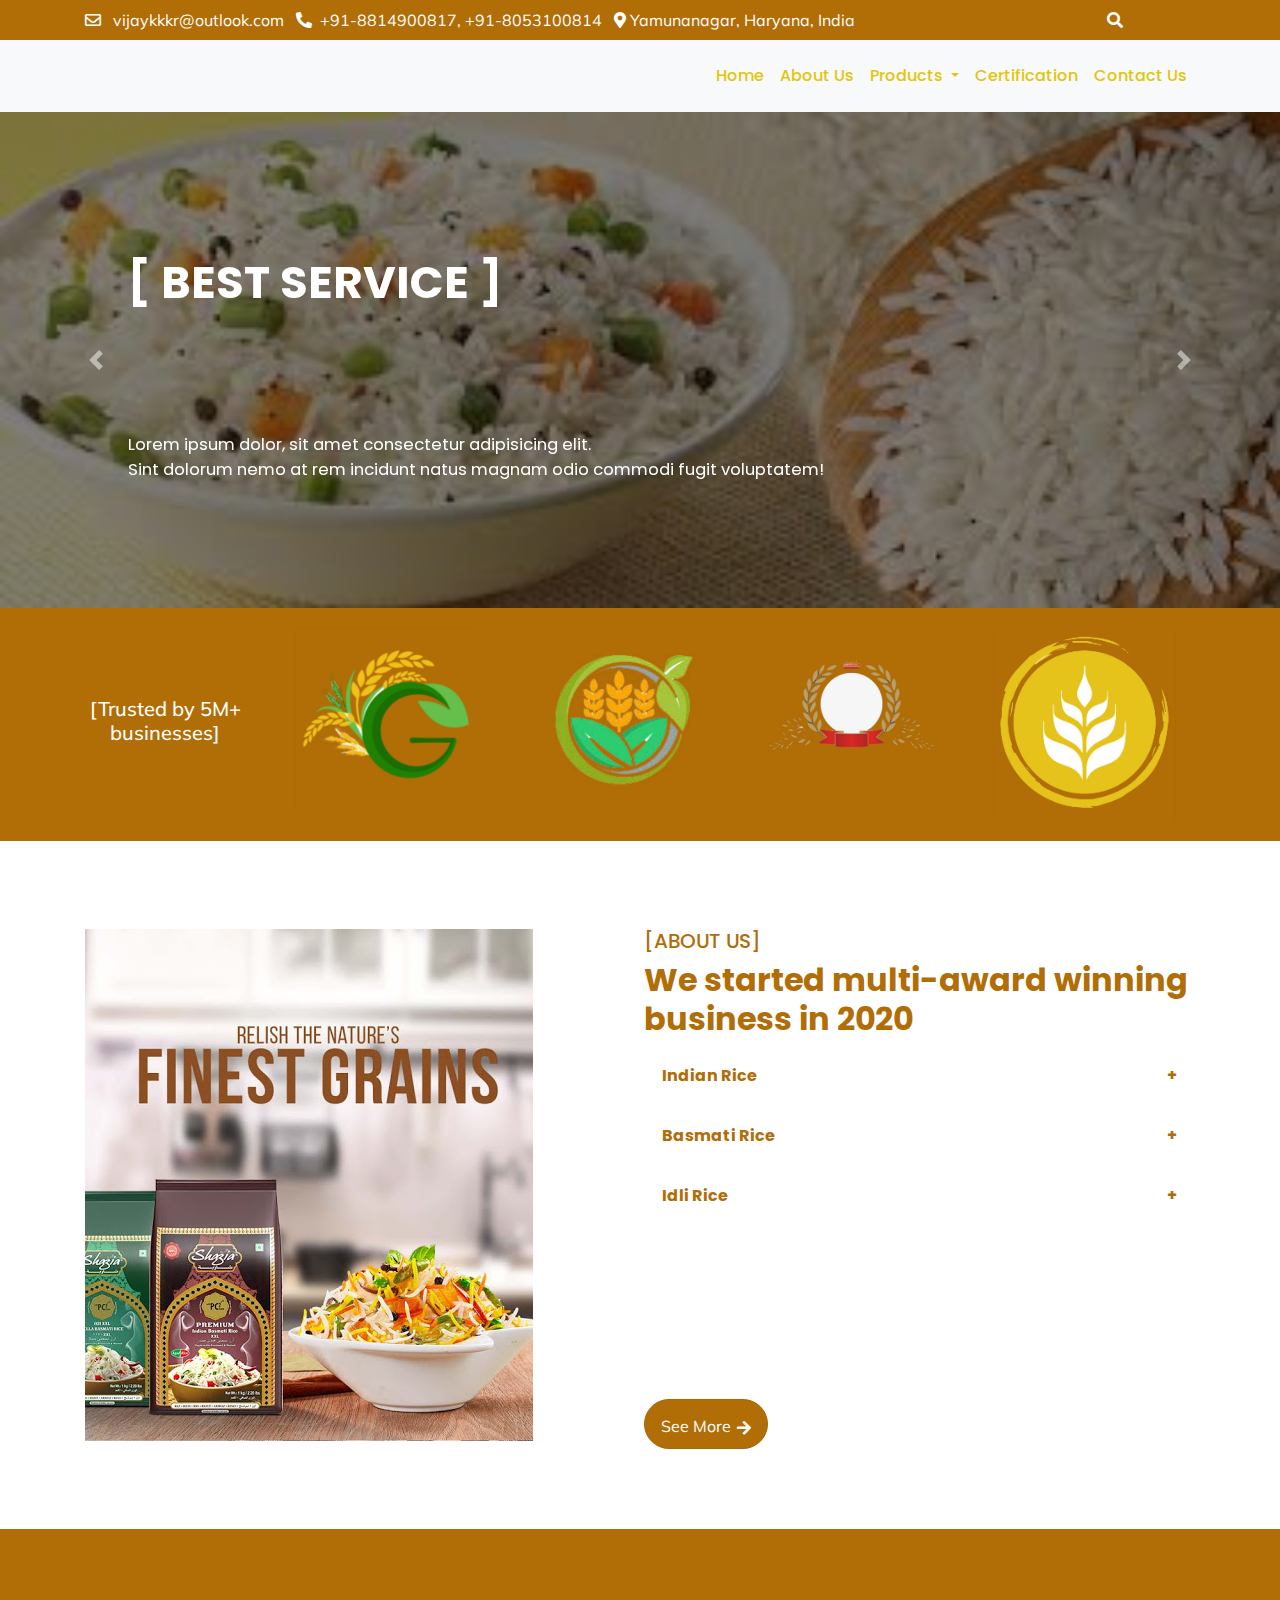
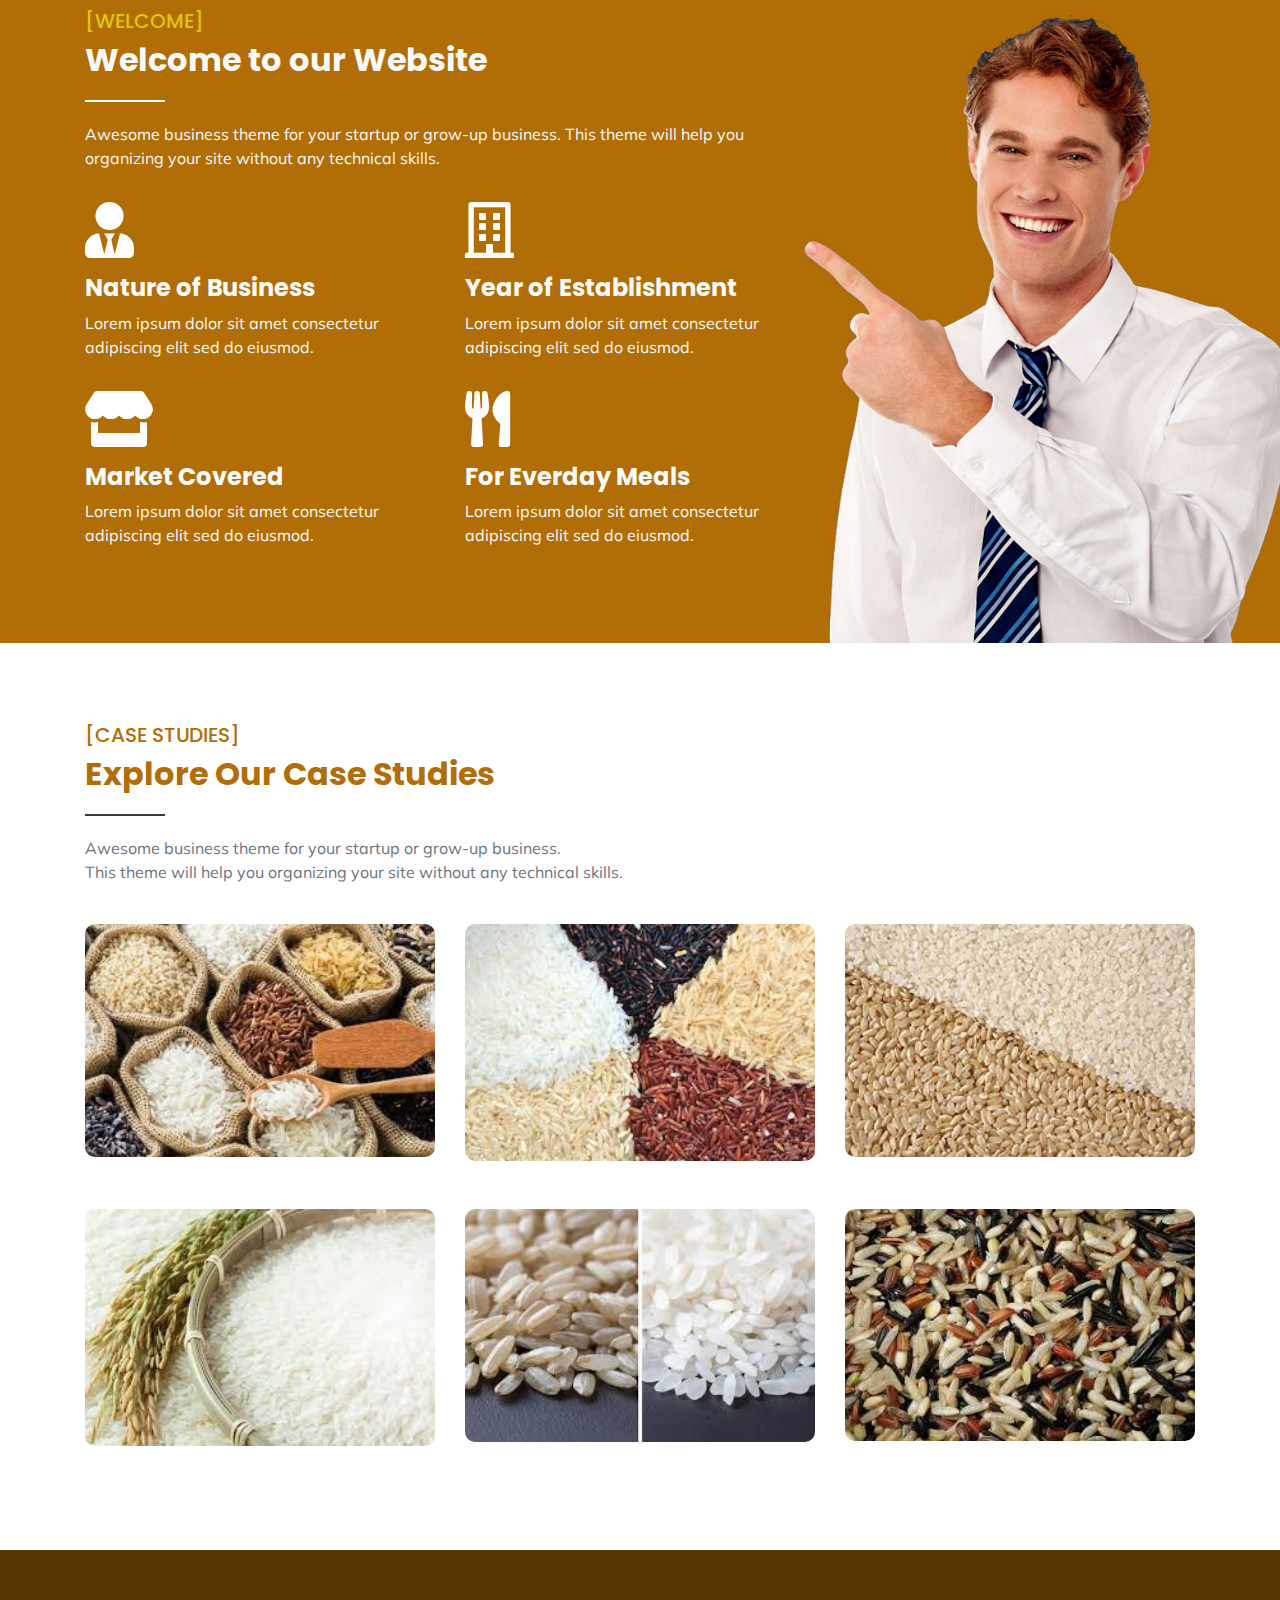
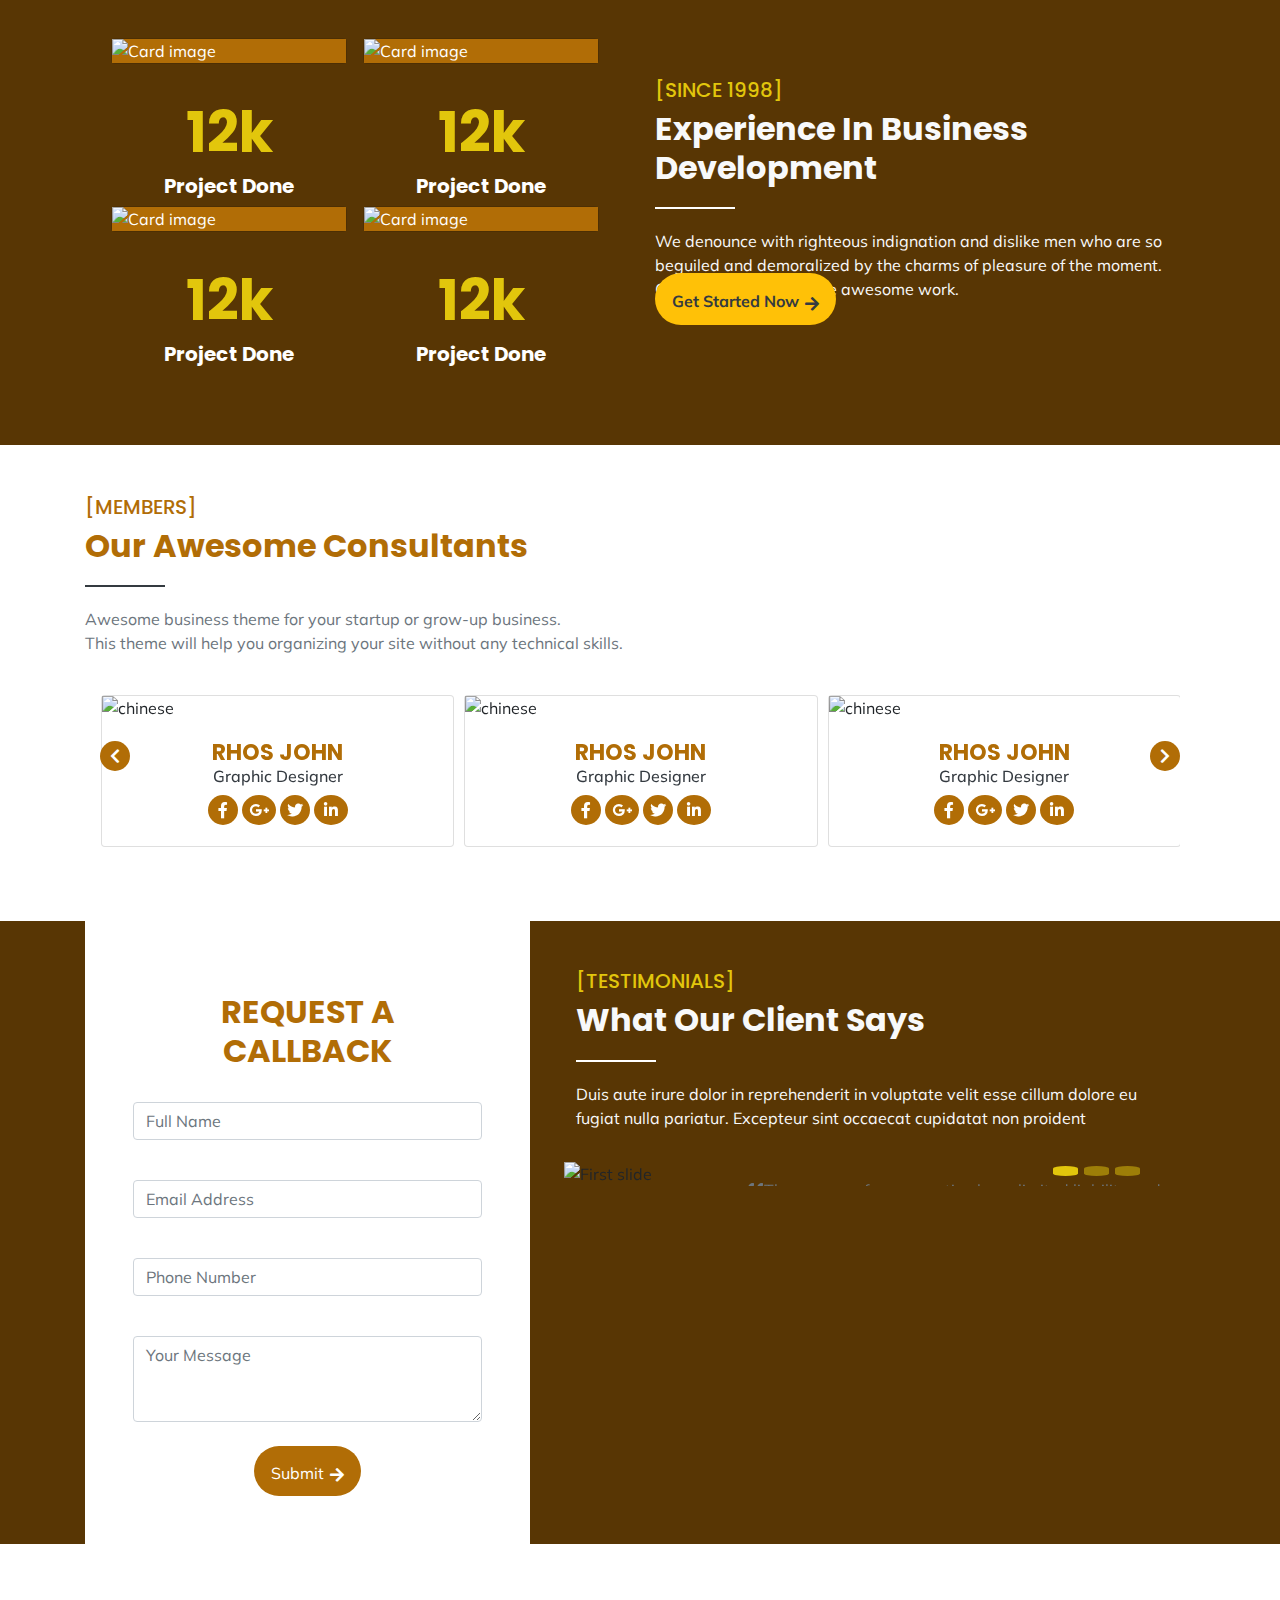
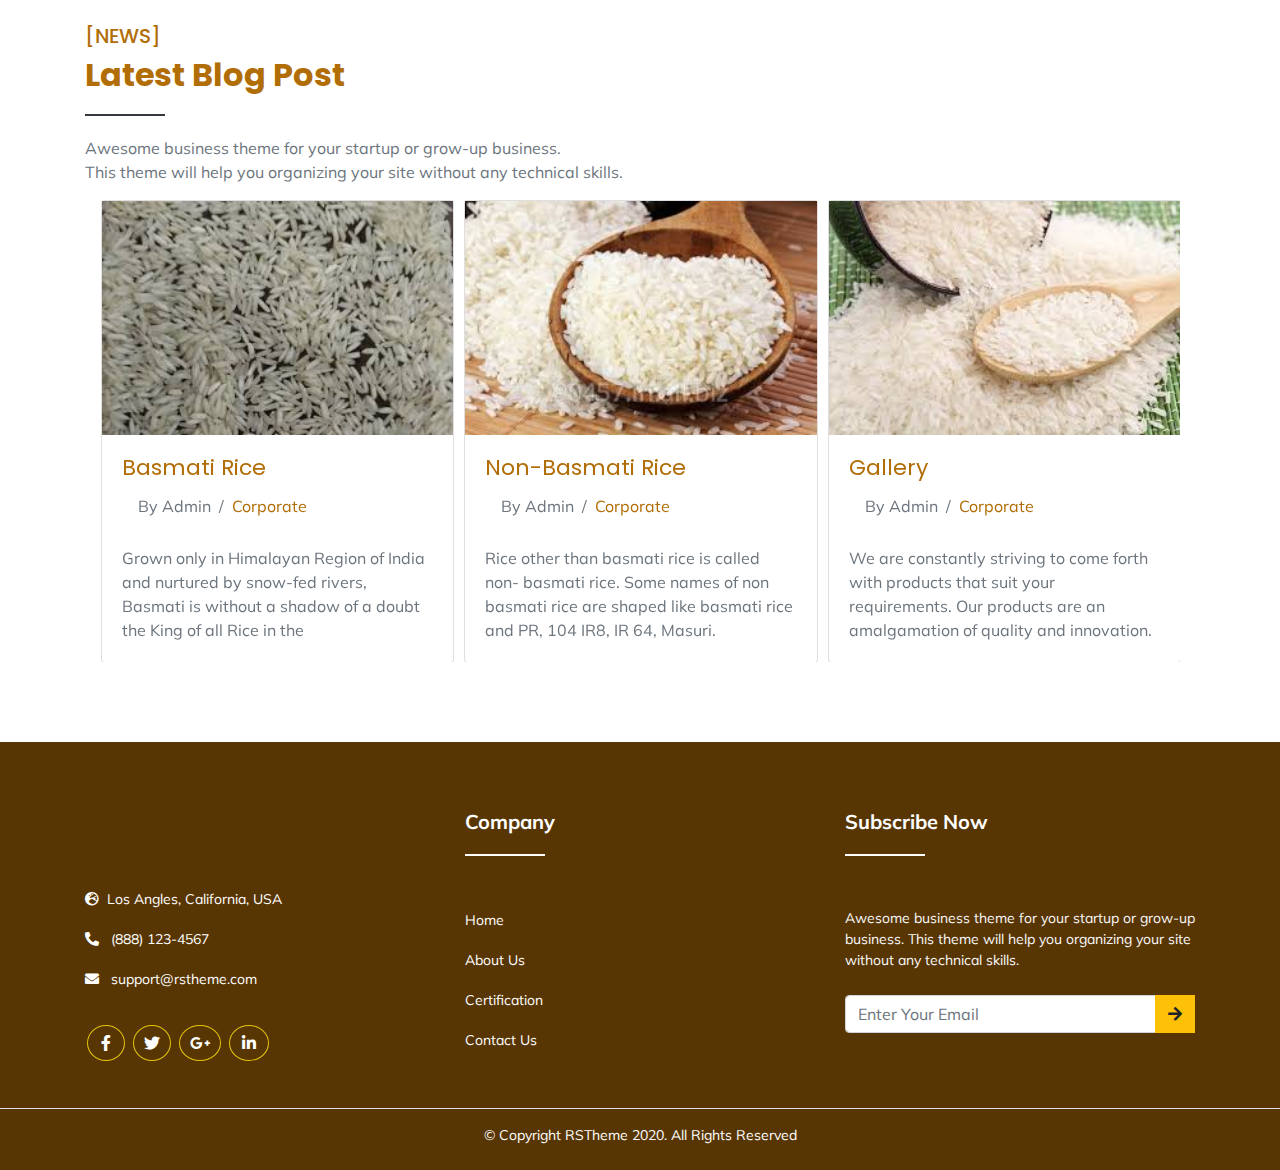
==== index.html @ 84c2a3dd "Add files via upload" ====
<!DOCTYPE HTML>
<html lang="en">
<head>
<meta charset="utf-8">
<meta name="viewport" content="width=device-width, initial-scale=1, shrink-to-fit=no">
<meta name="keywords" content="htmlcss bootstrap menu, navbar, mega menu examples" />
<meta name="description" content="Navigation  menu with submenu examples for any type of project, Bootstrap 4" /> 

<!-- Font-->
<link href="https://fonts.googleapis.com/css2?family=Mulish:ital,wght@0,200;0,300;0,400;0,500;0,600;1,200;1,300;1,400;1,500;1,600&display=swap" rel="stylesheet"> 
<link href="https://fonts.googleapis.com/css2?family=Poppins:ital,wght@0,100;0,400;0,500;0,600;0,700;0,900;1,100;1,200;1,500;1,700;1,800;1,900&display=swap" rel="stylesheet"> 
 
<link href="https://stackpath.bootstrapcdn.com/bootstrap/4.4.1/css/bootstrap.min.css" rel="stylesheet" type="text/css"/>

<!--Owl Carousel css-->
<link rel="stylesheet" href="https://cdnjs.cloudflare.com/ajax/libs/OwlCarousel2/2.3.4/assets/owl.carousel.min.css"/>

 <!-- Icons -->
 <link rel="stylesheet" href="https://cdnjs.cloudflare.com/ajax/libs/font-awesome/5.11.2/css/all.min.css">

 <!-- CSS -->
 <link href="css/default.css" rel="stylesheet" type="text/css" />

<!---title of the web page---->
<title>Indigrow Foods & Beverages</title>
</head>
<body>
	
<!----------**********mini header*****--------->
<header class="bizghead d-none d-lg-block d-xl-block">
	<div class="bg-theme-primary">
		<div class="container">
			<div class="row">
				<div class="col-12 col-md-10">
					<div class="bizhead__menubar">
						<ul class="list-inline text-white my-2">
							<li class="list-inline-item"><a href="#"><i class="far fa-envelope"></i> &nbsp; vijaykkkr@outlook.com</a></li>
							<li class="list-inline-item"><a href="#"><i class="fas fa-phone-alt"></i> &nbsp;+91-8814900817, +91-8053100814</a></li>
							<li class="list-inline-item"><a href="#"><i class="fas fa-map-marker-alt"></i>&nbsp;Yamunanagar, Haryana, India</a></li>
						</ul>
					</div>
				</div>
				<div class="col-12 col-md-2 my-2">
					<div class="text-white text-center">
						<a href="#"><i class="fas fa-search"></i></a>                           
					</div>
					<!--<div class="search-box">
					  <input type="search" class="search" name="" id="">
					</div>-->
				</div>
			</div>
		</div>
	</div>
</header>
	<!-----*********************-------->
	<nav class="navbar navbar-expand-lg navbar-light bg-light sticky-top">
		<div class="container py-2">
		<a class="navbar-brand" href="#"><img src="https://catalog.wlimg.com/1/7058653/other-images/12569-comp-image.png" alt="" width="80%" height="auto" ></a>
		<button class="navbar-toggler" type="button" data-toggle="collapse" data-target="#navbarNav" aria-controls="navbarNav" aria-expanded="false" aria-label="Toggle navigation">
		  <span class="navbar-toggler-icon"></span>
		</button>
		<div class="collapse navbar-collapse" id="navbarNav">
			<ul class="navbar-nav ml-auto text-center bizgnavbar__list">
				<li class="nav-item active-item "><a class="nav-link" href="#"> Home </a></li>
				<li class="nav-item"><a class="nav-link" href="about.html"> About Us </a></li>
				<li class="nav-item dropdown">
					<a class="nav-link  dropdown-toggle" href="#" data-toggle="dropdown"> Products </a>
					<ul class="dropdown-menu dropdown-menu-right bg-theme-primary ">
					  <li><a class="dropdown-item dropdown-toggle bg-theme-primary" href="#"> Indian Rice</a>
						<ul class="submenu submenu-left dropdown-menu bg-theme-primary">
							<li><a class="dropdown-item dropdown-toggle" href="">Basmati Rice</a>
								<ul class="submenu submenu-left dropdown-menu bg-theme-primary">
									<li><a href="#" class="dropdown-item">Steamed Basmati Rice</a></li>
									<li><a href="#" class="dropdown-item">Broken Basmati Rice</a></li>
									<li><a href="#" class="dropdown-item">Brown Basmati Rice</a></li>
									<li><a href="#" class="dropdown-item">IR 36 Basmati Rice</a></li>
									<li><a href="#" class="dropdown-item">Long Grain Basmati Rice</a></li>
									<li><a href="#" class="dropdown-item">Parboiled Basmati Rice</a></li>
									<li><a href="#" class="dropdown-item">Pusa Basmati Rice</a></li>
									<li><a href="#" class="dropdown-item">Raw Basmati Rice</a></li>
									<li><a href="#" class="dropdown-item">Sella Basmati Rice</a></li>
									<li><a href="#" class="dropdown-item">Sharbati Basmati Rice</a></li>
									<li><a href="#" class="dropdown-item">Sona Masoori Basmati Rice</a></li>
									<li><a href="#" class="dropdown-item">1121 Basmati Rice</a></li>
								 </ul>
							</li>
							<li><a class="dropdown-item dropdown-toggle bg-theme-primary" href="">Non Basmati Rice</a>
								<ul class="submenu submenu-left dropdown-menu bg-theme-primary">
									<li><a href="#" class="dropdown-item">Steam Non Basmati Rice</a></li>
									<li><a href="#" class="dropdown-item">Broken Non Basmati Rice</a></li>
									<li><a href="#" class="dropdown-item">Brown Non Basmati Rice</a></li>
									<li><a href="#" class="dropdown-item">Golden Sella Non Basmati Rice</a></li>
									<li><a href="#" class="dropdown-item">IR 64 Non Basmati Rice</a></li>
									<li><a href="#" class="dropdown-item">Parboiled Non Basmati Rice</a></li>
									<li><a href="#" class="dropdown-item">Parmal Non Basmati Rice</a></li>
									<li><a href="#" class="dropdown-item">Ponni Non Basmati Rice</a></li>
									<li><a href="#" class="dropdown-item">Raw Non Basmati Rice</a></li>
									<li><a href="#" class="dropdown-item">Sona Masoori Non Basmati Rice</a></li>
									<li><a href="#" class="dropdown-item">1121 Non Basmati Rice</a></li>
								 </ul>
							</li>
							<li><a class="dropdown-item" href="product.html">Idli Rice</a></li>
						 </ul>
					  </li>
					  <li><a class="dropdown-item dropdown-toggle bg-theme-primary" href="#"> Kitchen Utensils</a>
						<ul class="submenu submenu-left dropdown-menu">
							<li><a class="dropdown-item dropdown-toggle bg-theme-primary" href="">Aluminium Utensils</a>
								<ul class="submenu submenu-left dropdown-menu bg-theme-primary">
									<li><a class="dropdown-item" href="">Aluminium Bucket</a></li>
								 </ul>
							</li>
							<li><a class="dropdown-item dropdown-toggle bg-theme-primary" href="">Brass Utensils</a>
								<ul class="submenu submenu-left dropdown-menu bg-theme-primary">
									<li><a class="dropdown-item" href="">Brass Lota</a></li>
									<li><a class="dropdown-item" href="">Brass Kadai</a></li>
								 </ul>
							</li>
							<li><a class="dropdown-item dropdown-toggle bg-theme-primary" href="">Copper Utensils</a>
								<ul class="submenu submenu-left dropdown-menu bg-theme-primary">
									<li><a class="dropdown-item" href="">Copper Bucket</a></li>
									<li><a class="dropdown-item" href="">Copper Jug</a></li>
								 </ul>
							</li>
							<li><a class="dropdown-item dropdown-toggle bg-theme-primary" href="">Stainless Steel Utensils</a>
								<ul class="submenu submenu-left dropdown-menu bg-theme-primary">
									<li><a href="#" class="dropdown-item">Stainless Steel Lota</a></li>
									<li><a href="#" class="dropdown-item">Stainless Steel Kadai</a></li>
									<li><a href="#" class="dropdown-item">Stainless Steel Jug</a></li>
									<li><a href="#" class="dropdown-item">Stainless Steel Cutlery Set</a></li>
									<li><a href="#" class="dropdown-item">Stainless Steel Buckets</a></li>
									<li><a href="#" class="dropdown-item">Stainless Steel Pressure Cooker</a></li>
									<li><a href="#" class="dropdown-item">Stainless Steel Tiffin Box</a></li>
								 </ul>
							</li>
						 </ul>
					 </li>
					 <li><a class="dropdown-item dropdown-toggle bg-theme-primary" href="#"> Fresh Fruits</a>
						<ul class="submenu submenu-left dropdown-menu bg-theme-primary">
							<li><a class="dropdown-item dropdown-toggle bg-theme-primary" href=""> Fresh Apple</a>
								<ul class="submenu submenu-left dropdown-menu bg-theme-primary">
									<li><a class="dropdown-item" href="">Fresh Red Apple</a></li>
									<li><a class="dropdown-item" href="">Fresh Green Apple</a></li>
								 </ul>
							</li>
							<li><a class="dropdown-item dropdown-toggle bg-theme-primary" href="">Fresh Grapes</a>
								<ul class="submenu submenu-left dropdown-menu bg-theme-primary">
									<li><a class="dropdown-item" href="">Fresh Red Grapes</a></li>
									<li><a class="dropdown-item" href="">Fresh Green Grapes</a></li>
									<li><a class="dropdown-item" href="">Fresh Black Grapes</a></li>
								 </ul>
							</li>
							<li><a class="dropdown-item " href="">Fresh Pomegranate</a></li>
							<li><a class="dropdown-item" href="">Fresh Banana</a></li>
						 </ul>
					 </li>
					  <li><a class="dropdown-item dropdown-toggle bg-theme-primary" href="#"> Ddgs Animal Feed </a>
						   <ul class="submenu submenu-left dropdown-menu bg-theme-primary">
							<li><a class="dropdown-item" href="">Yellow Corn Animal Feed</a></li>
							<li><a class="dropdown-item" href="">Millet Animal Feed</a></li>
						 </ul>
					  </li>
					  <li><a class="dropdown-item" href="#"> Pure Sugarcane Molasses </a></li>
					  <li><a class="dropdown-item" href="#"> ENA (Extra Netural Alcohol) </a></li>
					</ul>
				</li>
				<li class="nav-item"><a class="nav-link" href="#"> Certification </a></li>
				<li class="nav-item"><a class="nav-link" href="contact.html"> Contact Us </a></li>
			</ul>
		</div>
	</div>
 </nav>
<!-------------navbar section ends---------->
<div class="bizgrow">
	<section class="bizgbanner p-0">
        <div id="carouselExampleCaptions" class="carousel slide" data-ride="carousel">
         <!--<ol class="carousel-indicators">
            <li data-target="#carouselExampleCaptions" data-slide-to="0" class="active"></li>
            <li data-target="#carouselExampleCaptions" data-slide-to="1"></li>
            <li data-target="#carouselExampleCaptions" data-slide-to="2"></li>
          </ol>-->
          <div class="carousel-inner ">
            <div class="carousel-item active">
              <img src="img/images.jpg" class="d-block w-100 " alt="...">
              <div class="carousel-caption d-block">
                <h2 class="text-white font-weight-bold text-uppercase bizgbanner__text float-left">[ Best Service ]</h2>
                  <div class="bizgbanner__content float-left text-left font-weight-bold text-white bizg__font--family ">
                    <span>I</span>
                    <span>N</span>
                    <span>D</span>
                    <span>I</span>
                    <span>A</span>
                    <span>N &nbsp;</span>
       
                    <span>R</span>
                    <span>I</span>
                    <span>C</span>
                    <span>E</span>
                    <p class="text-white font-weight-normal float-left">Lorem ipsum dolor, sit amet consectetur adipisicing elit.<br> Sint dolorum nemo at rem incidunt natus magnam odio commodi fugit voluptatem!</p>
                  </div>		 
              </div>
            </div>
            <div class="carousel-item">
              <img src="img/apple1.jpg" class="d-block w-100" alt="...">
              <div class="carousel-caption  d-block">
                <h2 class="text-white font-weight-bold text-uppercase bizgbanner__text float-left">[ Best Service ]</h2>
                <div class="bizgbanner__content float-left text-left font-weight-bold text-white bizg__font--family ">
                    <span>F</span>
                    <span>R</span>
                    <span>E</span>
                    <span>S</span>
                    <span>H &nbsp;</span>
    
                    <span>R</span>
                    <span>E</span>
                    <span>D &nbsp;</span>
    
                    <span>A</span>
                    <span>P</span>
                    <span>P</span>
                    <span>L</span>
                    <span>E</span>
            
                    <p class="text-white font-weight-normal float-left">Lorem ipsum dolor, sit amet consectetur adipisicing elit.<br> Sint dolorum nemo at rem incidunt natus magnam odio commodi fugit voluptatem!</p>
                  </div>
              </div>
            </div>
            <div class="carousel-item">
              <img src="img/freshjuice.jpg" class="d-block w-100" alt="...">
              <div class="carousel-caption d-block">
                <h2 class="text-whitefont-weight-bold text-uppercase bizgbanner__text float-left">[ Best Service ]</h2>
                <div class="bizgbanner__content float-left text-left font-weight-bold text-white bizg__font--family ">
                    <span>F</span>
                    <span>R</span>
                    <span>E</span>
                    <span>S</span>
                    <span>H &nbsp;</span>
    
                    <span>P</span>
                    <span>O</span>
                    <span>M</span>
                    <span>E</span>
                    <span>G</span>
                    <span>R</span>
                    <span>A</span>
                    <span>N</span>
                    <span>A</span>
                    <span>T</span>
                    <span>E</span>
        
                    <p class="text-white font-weight-normal float-left">Lorem ipsum dolor, sit amet consectetur adipisicing elit.<br> Sint dolorum nemo at rem incidunt natus magnam odio commodi fugit voluptatem!</p>
                  </div>
            
              </div>
            </div>
          </div>
          <a class="carousel-control-prev" href="#carouselExampleCaptions" role="button" data-slide="prev">
            <span class="carousel-control-prev-icon" aria-hidden="true"></span>
            <span class="sr-only">Previous</span>
          </a>
          <a class="carousel-control-next" href="#carouselExampleCaptions" role="button" data-slide="next">
            <span class="carousel-control-next-icon" aria-hidden="true"></span>
            <span class="sr-only">Next</span>
          </a>
        </div>
       </section>
       <!---------------*******************------------------->
       <section class="bizgiconslider p-0">	
			<div class="card-carousel bg-theme-primary">
				<div class="container">
					<div class="row h-100">
						<div class="col-md-2 col-12 my-auto text-center">
							<h5 class="h5 py-3">[Trusted by 5M+ businesses]</h5>
						</div>
						<div class="col-md-10 col-12">
							<div class="owl-carousel offer_carousel">
								<div>
									<div class="card-body">
										<img src="img/icon1.jpg" alt="chinese" class="img-fluid">
									</div>
								</div>
								<div>
									<div>
										<div class="card-body">
											<img src="img/icon9.jpg" alt="chinese" class="img-fluid">
										</div>
									</div>
								</div>
								<div>
									<div>
										<div class="card-body">
											<img src="img/icon3.jpg" alt="chinese" class="img-fluid ">
										</div>
									</div>
								</div>
								<div>
									<div>
										<div class="card-body">
											<img src="img/icon4.jpg" alt="chinese" class="img-fluid ">
										</div>
									</div>
								</div>
								<div>
									<div>
										<div class="card-body">
											<img src="img/icon9.jpg" alt="chinese" class="img-fluid ">
										</div>
									</div>
								</div>
								<div>
									<div>
										<div class="card-body">
											<img src="img/icon8.jpg" alt="chinese" class="img-fluid ">
										</div>
									</div>
								</div>						
							</div>
						</div>
					</div>
				</div>
			</div>
	</section>
 <!----------**************-------------->
 
 <section style="background: url('https://rstheme.com/products/wordpress/finoptis/wp-content/uploads/2018/11/about2.jpg'); padding: 80px 0px; background-position: center; background-repeat: no-repeat; background-size: cover;">
	<div class="bizgabout">
		<div class="container">
             <div class="row">
				 <div class="col-12 col-md-6 py-2">
                     <img src="img/about-img.jpg" alt=""  class="img-fluid">
				 </div>
				 <div class="col-12 col-md-6 py-2 pl-1">
					 <h5 class="text-theme-primary text-uppercase bizg__font--family h5">[About Us]</h5>
					 <h2 class="text-theme-primary bizg__font--family font-weight-bold h2">We started multi-award winning business in 2020</h2>
					<button class="bizgabout__collapsible text-theme-primary bizg__font--family font-weight-bold">Indian Rice</button>
					<div class="bizgabout__content">
					<p class="text-secondary">Lorem ipsum dolor sit amet, consectetur adipisicing elit, sed do eiusmod tempor incididunt ut labore et dolore magna aliqua. Ut enim ad minim veniam, quis nostrud exercitation ullamco laboris nisi ut aliquip ex ea commodo consequat.</p>
					</div>

					<button class="bizgabout__collapsible text-theme-primary bizg__font--family font-weight-bold">Basmati Rice</button>
					<div class="bizgabout__content">
					<p class="text-secondary">Lorem ipsum dolor sit amet, consectetur adipisicing elit, sed do eiusmod tempor incididunt ut labore et dolore magna aliqua. Ut enim ad minim veniam, quis nostrud exercitation ullamco laboris nisi ut aliquip ex ea commodo consequat.</p>
					</div>
					<button class="bizgabout__collapsible text-theme-primary bizg__font--family font-weight-bold">Idli Rice</button>
					<div class="bizgabout__content">
					<p class="text-secondary">Lorem ipsum dolor sit amet, consectetur adipisicing elit, sed do eiusmod tempor incididunt ut labore et dolore magna aliqua. Ut enim ad minim veniam, quis nostrud exercitation ullamco laboris nisi ut aliquip ex ea commodo consequat.</p>
					</div>					
                    <!--<div class="btn-theme-icon">
					   <button class="btn bg-theme-primary rounded-pill px-3 py-2"><a href="#">See more</a></button>
					</div>-->
					<div class="btn-theme-icon">
						<button class="btn btn-theme-primary rounded-pill px-3 pb-2 mt-2"><a href="#">See More</a></button>
					 </div>
				 </div>
			 </div>
		</div>
	</div>
</section>

<!-----------**********------------->

<section  style="background: url('img/back-1.jpg'); padding: 80px 0px; background-position: center; background-repeat: no-repeat; background-size: cover;">
	<div class="bizgservices">
		<div class="container">
			<div class="row">
				<div class="col-12 col-lg-8 col-md-10">
					<div class="bizgservices__content">
						<h5 class="text-theme-tertiary text-uppercase bizg__font--family h5">[Welcome]</h5>
						<h2 class="bizg__font--family font-weight-bold text-light h2">Welcome to our Website</h2>
							<div class="bizgservices__straight--line"></div>
							<p class="text-light">Awesome business theme for your startup or grow-up business.
								This theme will help you organizing your site without any technical skills.</p>
					</div>
					<div class="row">
						<div class="col-sm-6 col-12">
							<div>
								<a href="#"><i class="fas fa-user-tie display-4 py-3"></i></a>
								<h4 class="text-light font-weight-bold bizg__font--family h4">Nature of Business</h4>
								<p class="text-light">Lorem ipsum dolor sit amet consectetur adipiscing elit sed do eiusmod.</p>
							</div>
						</div>
						<div class="col-sm-6 col-12">
							<div>
								<a href="#"><i class="far fa-building display-4 py-3"></i></a>
								<h4 class="text-light font-weight-bold bizg__font--family h4">Year of Establishment</h4>
								<p class="text-light">Lorem ipsum dolor sit amet consectetur adipiscing elit sed do eiusmod.</p>
							</div>
						</div>
						<div class="col-sm-6 col-12">
							<div>
								<a href="#"><i class="fas fa-store display-4 py-3"></i></a>
								<h4 class="text-light font-weight-bold bizg__font--family h4">Market Covered</h4>
								<p class="text-light">Lorem ipsum dolor sit amet consectetur adipiscing elit sed do eiusmod.</p>
							</div>
						</div>
						<div class="col-sm-6 col-12">
							<div>
								<a href="#"><i class="fas fa-utensils display-4 py-3"></i></a>
								<h4 class="text-light font-weight-bold bizg__font--family h4">For Everday Meals</h4>
								<p class="text-light">Lorem ipsum dolor sit amet consectetur adipiscing elit sed do eiusmod.</p>
							</div>
						</div>
					</div>
				</div>
			</div>
		</div>
	</div>
</section>
<!------------***************-------------->

<section style="background: url('https://rstheme.com/products/wordpress/finoptis/wp-content/uploads/2018/11/video-overly.png?id=162'); padding: 80px 0px; background-position: center; background-repeat: no-repeat; background-size: cover;">
	<div class="bizgsquares">
		<div class="container">
			<div class="row">
				<div class="col-12">
					<div class="bizgsquares__content">
						<h5 class="text-theme-primary text-uppercase bizg__font--family h5">[Case Studies]</h5>
						<h2 class="text-theme-primary bizg__font--family font-weight-bold h2">Explore Our Case Studies</h2>
							<div class="bizgsquares__straight--line bg-dark"></div>
							<p class="text-secondary">Awesome business theme for your startup or grow-up business.<br>
								This theme will help you organizing your site without any technical skills.</p>					
					</div>
				</div>
				<div class="col-12">
                    <div class="row">
						<div class="col-md-4 col-12">
                             <div class="bizgsquare-item py-4">
								 <div class="bizgsquares__img position-relative w-100">
									 <img src="img/images1.jpg" alt="" class="img-fluid image">
                                    <div class="bizgsquares__text text-center ">
										<h5 class="text-theme-primary text-uppercase bizg__font--family h5" ><b>Indigrow</b></h5>
										<p class="text-theme-primary"><b>Lorem ipsum dolor sit amet.</b></p>
									</div>
								 </div>
							 </div>
						</div>
						<div class="col-md-4 col-12">
							<div class="bizgsquare-item py-4">
                                <div class="bizgsquares__img position-relative w-100">
                                    <img src="img/images2.jpg" alt="" class="img-fluid image">
                                   <div class="bizgsquares__text text-center ">
                                       <h5 class="text-theme-primary text-uppercase bizg__font--family h5" ><b>Indigrow</b></h5>
                                       <p class="text-theme-primary"><b>Lorem ipsum dolor sit amet.</b></p>
                                   </div>
                                </div>
                            </div>
					   </div>
					   <div class="col-md-4 col-12">
						<div class="bizgsquare-item py-4">
                            <div class="bizgsquares__img position-relative w-100">
                                <img src="img/images3.jpg" alt="" class="img-fluid image">
                               <div class="bizgsquares__text text-center ">
                                   <h5 class="text-theme-primary text-uppercase bizg__font--family h5" ><b>Indigrow</b></h5>
                                   <p class="text-theme-primary"><b>Lorem ipsum dolor sit amet.</b></p>
                               </div>
                            </div>
                        </div>
				   </div>
				   <div class="col-md-4 col-12">
					<div class="bizgsquare-item py-4">
                        <div class="bizgsquares__img position-relative w-100">
                            <img src="img/images4.jpg" alt="" class="img-fluid image">
                           <div class="bizgsquares__text text-center ">
                               <h5 class="text-theme-primary text-uppercase bizg__font--family h5" ><b>Indigrow</b></h5>
                               <p class="text-theme-primary"><b>Lorem ipsum dolor sit amet.</b></p>
                           </div>
                        </div>
                    </div>
			   </div>
			   <div class="col-md-4 col-12">
				<div class="bizgsquare-item py-4">
                    <div class="bizgsquares__img position-relative w-100">
                        <img src="img/images5.jpg" alt="" class="img-fluid image">
                       <div class="bizgsquares__text text-center ">
                           <h5 class="text-theme-primary text-uppercase bizg__font--family h5" ><b>Indigrow</b></h5>
                           <p class="text-theme-primary"><b>Lorem ipsum dolor sit amet.</b></p>
                       </div>
                    </div>
                </div>
		   </div>
		   <div class="col-md-4 col-12">
			<div class="bizgsquare-item py-4 ">
                <div class="bizgsquares__img position-relative w-100">
                    <img src="img/images6.jpg" alt="" class="img-fluid image">
                   <div class="bizgsquares__text text-center ">
                       <h5 class="text-theme-primary text-uppercase bizg__font--family h5" ><b>Indigrow</b></h5>
                       <p class="text-theme-primary"><b>Lorem ipsum dolor sit amet.</b></p>
                   </div>
                </div>
            </div>
	   </div>
	</div>
</div>
</div>
</div>
</div>
</section>
<!-----------*********------------->

<section style="background: url('img/back-2.jpg');" class="banner-overlay">
	<div class="bizgclients">
		<div class="container">
			<div class="row">
				<div class="col-12 col-lg-6 px-5">
                   <div class="row h-100">
					   <div class="col-sm-6 col-12 p-2">
						<div class="bizgclients__numbers ">
							<div class="card  text-white bg-transparent">
								<img class="bizgclients__img" src="https://rstheme.com/products/wordpress/finoptis/wp-content/uploads/2018/11/dark-mosaic.png" alt="Card image">
								<div class="card-img-overlay my-auto text-center ">
								  <h5 class="text-theme-tertiary pt-5 display-4 font-weight-bold bizg__font--family "> 12<span>k</span></h5>
								  <p class="card-text  font-weight-bold bizg__font--family h5">Project Done</p>
								</div>
							  </div>
						   </div>
					   </div>
					   <div class="col-sm-6 col-12 p-2">
						<div class="bizgclients__numbers ">
							<div class="card  text-white bg-transparent">
								<img class="bizgclients__img" src="https://rstheme.com/products/wordpress/finoptis/wp-content/uploads/2018/11/dark-mosaic.png" alt="Card image">
								<div class="card-img-overlay my-auto text-center ">
								  <h5 class="text-theme-tertiary pt-5 display-4 font-weight-bold bizg__font--family "> 12<span>k</span></h5>
								  <p class="card-text  font-weight-bold bizg__font--family h5">Project Done</p>
								</div>
							  </div>
						   </div>
					   </div>
					   <div class="col-sm-6 col-12 p-2">
						<div class="bizgclients__numbers ">
							<div class="card  text-white bg-transparent">
								<img class="bizgclients__img" src="https://rstheme.com/products/wordpress/finoptis/wp-content/uploads/2018/11/dark-mosaic.png" alt="Card image">
								<div class="card-img-overlay my-auto text-center ">
								  <h5 class="text-theme-tertiary pt-5 display-4 font-weight-bold bizg__font--family"> 12<span>k</span></h5>
								  <p class="card-text  font-weight-bold bizg__font--family h5">Project Done</p>
								</div>
							  </div>
						   </div>
					   </div>
                       <div class="col-sm-6 col-12 p-2">
						<div class="bizgclients__numbers ">
							<div class="card  text-white bg-transparent">
								<img class="bizgclients__img" src="https://rstheme.com/products/wordpress/finoptis/wp-content/uploads/2018/11/dark-mosaic.png" alt="Card image">
								<div class="card-img-overlay my-auto text-center ">
								  <h5 class="text-theme-tertiary pt-5 display-4 font-weight-bold bizg__font--family"> 12<span>k</span></h5>
								  <p class="card-text  font-weight-bold bizg__font--family h5">Project Done</p>
								</div>
							  </div>
						   </div>
					   </div>
				   </div>
				</div>
				<div class="col-12 col-lg-6 client-content py-5 ">
						<div class="bizgclients__content">
							<h5 class="text-theme-tertiary text-uppercase bizg__font--family h5">[Since 1998]</h5>
							<h2 class="bizg__font--family font-weight-bold text-light h2">Experience In Business Development</h2>
								<div class="bizgclients__straight--line"></div>
								<p class="text-light">We denounce with righteous indignation and dislike men who are so beguiled and demoralized by the charms of pleasure of the moment. Contact with us for more awesome work.</p>								
						</div>
						<div class="btn-theme-icon">					
                            <button class="btn bg-warning rounded-pill px-3 py-2"><a href="#" class="text-dark"><b>Get Started Now</b></a></button>
                        </div> 
				</div>
			</div>
		</div>
	</div>
</section>
<!----------***************------------>

<section style="background: url('https://rstheme.com/products/wordpress/finoptis/wp-content/uploads/2018/12/team-bg.jpg?id=3313'); padding: 50px 0px; background-position: center; background-repeat: no-repeat; background-size: cover;">
	<div class="bizgmembers">
		<div class="container">
			<div class="row">
				<div class="col-12">
                    <div class="bizgmembers__content">
						<h5 class="text-theme-primary text-uppercase bizg__font--family h5">[Members]</h5>
						<h2 class="text-theme-primary bizg__font--family font-weight-bold h2">Our Awesome Consultants</h2>
							<div class="bizgmembers__straight--line bg-dark"></div>
							<p class="text-secondary">Awesome business theme for your startup or grow-up business.<br>
								This theme will help you organizing your site without any technical skills.</p>					
					</div>
				</div>
			</div>
			<div class="row">
				<div class="col-12 py-4">
						<div class="card-carousel">
							<div class="container">
								<div class="owl-carousel dishes_slider">
									<div>
										<div class="card">
											<img src="https://rstheme.com/products/wordpress/finoptis/wp-content/uploads/2018/11/te_2-1.jpg" alt="chinese" class="img-fluid ">
											<div class="card-body bizgmembers__text text-center">
												<a href="#"><span class="text-uppercase bizg__font--family font-weight-bold h5">rhos john</span></a>
												<p class="card-text text-dark h6">Graphic Designer</p>
												<div class="bizgmembers__icon py-1">
													<a href="#" class="text-color"><i class="fab fa-facebook-f"></i></a>
													<a href="#" class="text-color"><i class="fab fa-google-plus-g"></i></a>
													<a href="#" class="text-color"><i class="fab fa-twitter"></i></a>
													<a href="#" class="text-color"><i class="fab fa-linkedin-in"></i></a>
	
												</div>
											</div>										
										</div>
									</div>
									<div>
										<div class="card">
											<img src="https://rstheme.com/products/wordpress/finoptis/wp-content/uploads/2018/11/te_3-1.jpg" alt="chinese" class="img-fluid ">
											<div class="card-body bizgmembers__text text-center">
												<a href="#"><span class="text-uppercase bizg__font--family font-weight-bold h5">rhos john</span></a>
												<p class="card-text text-dark h6">Graphic Designer</p>
												<div class="bizgmembers__icon py-1">
													<a href="#" class="text-color"><i class="fab fa-facebook-f"></i></a>
													<a href="#" class="text-color"><i class="fab fa-google-plus-g"></i></a>
													<a href="#" class="text-color"><i class="fab fa-twitter"></i></a>
													<a href="#" class="text-color"><i class="fab fa-linkedin-in"></i></a>
	
												</div>
											</div>										
										</div>
									</div>
									<div>
										<div class="card">
											<img src="https://rstheme.com/products/wordpress/finoptis/wp-content/uploads/2018/11/te_1-1.jpg" alt="chinese" class="img-fluid ">
											<div class="card-body bizgmembers__text text-center">
												<a href="#"><span class="text-uppercase bizg__font--family font-weight-bold h5">rhos john</span></a>
												<p class="card-text text-dark h6">Graphic Designer</p>
												<div class="bizgmembers__icon py-1">
													<a href="#" class="text-color"><i class="fab fa-facebook-f"></i></a>
													<a href="#" class="text-color"><i class="fab fa-google-plus-g"></i></a>
													<a href="#" class="text-color"><i class="fab fa-twitter"></i></a>
													<a href="#" class="text-color"><i class="fab fa-linkedin-in"></i></a>
	
												</div>
											</div>										
										</div>
									</div>
									<div>
										<div class="card">
											<img src="https://rstheme.com/products/wordpress/finoptis/wp-content/uploads/2018/11/te_2-1.jpg" alt="chinese" class="img-fluid ">
											<div class="card-body bizgmembers__text text-center">
												<a href="#"><span class="text-uppercase bizg__font--family font-weight-bold h5">rhos john</span></a>
												<p class="card-text text-dark h6">Graphic Designer</p>
												<div class="bizgmembers__icon py-1">
													<a href="#" class="text-color"><i class="fab fa-facebook-f"></i></a>
													<a href="#" class="text-color"><i class="fab fa-google-plus-g"></i></a>
													<a href="#" class="text-color"><i class="fab fa-twitter"></i></a>
													<a href="#" class="text-color"><i class="fab fa-linkedin-in"></i></a>
	
												</div>
											</div>										
										</div>
									</div>
									<div>
										<div class="card">
											<img src="https://rstheme.com/products/wordpress/finoptis/wp-content/uploads/2018/11/te_3-1.jpg" alt="chinese" class="img-fluid ">
											<div class="card-body bizgmembers__text text-center">
												<a href="#"><span class="text-uppercase bizg__font--family font-weight-bold h5">rhos john</span></a>
												<p class="card-text text-dark h6">Graphic Designer</p>
												<div class="bizgmembers__icon py-1">
													<a href="#" class="text-color"><i class="fab fa-facebook-f"></i></a>
													<a href="#" class="text-color"><i class="fab fa-google-plus-g"></i></a>
													<a href="#" class="text-color"><i class="fab fa-twitter"></i></a>
													<a href="#" class="text-color"><i class="fab fa-linkedin-in"></i></a>
	
												</div>
											</div>										
										</div>
									</div>
									<div>
										<div class="card">
											<img src="https://rstheme.com/products/wordpress/finoptis/wp-content/uploads/2018/11/te_1-1.jpg" alt="chinese" class="img-fluid ">
											<div class="card-body bizgmembers__text text-center">
												<a href="#"><span class="text-uppercase bizg__font--family font-weight-bold h5">rhos john</span></a>
												<p class="card-text text-dark h6">Graphic Designer</p>
												<div class="bizgmembers__icon py-1">
													<a href="#" class="text-color"><i class="fab fa-facebook-f"></i></a>
													<a href="#" class="text-color"><i class="fab fa-google-plus-g"></i></a>
													<a href="#" class="text-color"><i class="fab fa-twitter"></i></a>
													<a href="#" class="text-color"><i class="fab fa-linkedin-in"></i></a>
	
												</div>
											</div>										
										</div>
									</div>								
									
								</div>
							</div>
						</div>			
				</div>
			</div>
		</div>
	</div>
</section>
<!-------------**********--------->

<section style="background: url('img/back-3.jpg'); padding:0px;"  class="banner-overlay">
	<div class="bizgcontact">
		<div class="container">
			<div class="row">
				<div class="col-lg-5 col-12">
					<div class="bg-white text-center pt-5 pb-5 px-5">
						<div class="bizgcontact__head pt-4 ">							
							<h2 class="text-theme-primary bizg__font--family font-weight-bold h2"><span>REQUEST A CALLBACK</span></h2>									
						</div>
						<form>
							<div class="form-group">
							  <label for="username"></label>
							  <input type="text" class="form-control" id="username" aria-describedby="username" placeholder="Full Name">
							</div>
							<div class="form-group">
							  <label for="email"></label>
							  <input type="email" class="form-control spacing" id="email" placeholder="Email Address">
							</div>
							<div class="form-group">
								<label for="phonenumber"></label>
								<input type="text" class="form-control spacing" id="phonenumber" aria-describedby="number" placeholder="Phone Number">
							  </div>
							  <div class="form-group">
								<label for="textarea"></label>
								<textarea class="form-control" id="textarea" rows="3" placeholder="Your Message"></textarea>
							  </div>
							<div class="btn-theme-icon">
								<button class="btn bg-theme-primary rounded-pill px-3 pb-2 mt-2"><a href="#">Submit</a></button>
							 </div>
						  </form>
					</div>
				</div>
				<div class="col-lg-7 col-12">
					<div class="bizgcontact__testimonials pt-5 pb-3">
						<div class="bizgcontact__content px-3">
							<h5 class="text-theme-tertiary text-uppercase bizg__font--family h5">[Testimonials]</h5>
							<h2 class="bizg__font--family font-weight-bold text-light h2">What Our Client Says</h2>
								<div class="bizgclients__straight--line"></div>
								<p class="text-light">Duis aute irure dolor in reprehenderit in voluptate velit esse cillum dolore eu fugiat nulla pariatur. Excepteur sint occaecat cupidatat non proident</p>								
						</div>

						<div class="bizgcontact__carousel pt-3 pb-0 px-1">
							<div id="carouselExampleIndicators" class="carousel slide" data-ride="carousel">
								<ol class="carousel-indicators">
								  <li data-target="#carouselExampleIndicators" data-slide-to="0" class="active"></li>
								  <li data-target="#carouselExampleIndicators" data-slide-to="1"></li>
								  <li data-target="#carouselExampleIndicators" data-slide-to="2"></li>
								</ol>
								<div class="carousel-inner">
								  <div class="carousel-item active">
									<img class="d-block w-100" src="https://rstheme.com/products/wordpress/finoptis/wp-content/uploads/2018/12/blog-bg.jpg?id=3316" alt="First slide">
									<div class="carousel-caption py-0 d-block" style="left:3%; right:3%; top:10%; ">
										<div class="row h-100 p-0">
											<div class="text-center col-3 my-auto">
												<img src="https://rstheme.com/products/wordpress/finoptis/wp-content/uploads/2018/11/tastimonials_3.jpg" alt="" width="100%" height="auto" class="rounded-circle">
												<div>
													<h6 class="text-theme-primary font-weight-bold bizg__font--family pt-2 h6" >Thomas J.</h6>
													<p class="text-secondary">Manager</p>					
												</div>
											</div>	
                                            <div class=" col-9 text-center my-auto">
												<a href="#" class="text-secondary"><i class="fas fa-quote-left"></i><span>The owners of a corporation have limited liability and the business has a separate legal personality from its owners.</span></a>					
											</div>
										</div>																
									  </div>
								  </div>
								  <div class="carousel-item">
									<img class="d-block w-100" src="https://rstheme.com/products/wordpress/finoptis/wp-content/uploads/2018/12/blog-bg.jpg?id=3316" alt="First slide">
									<div class="carousel-caption py-0 d-block" style="left:3%; right:3%; top:10%; ">
										<div class="row h-100 p-0">
											<div class="text-center col-3 my-auto">
												<img src="https://rstheme.com/products/wordpress/finoptis/wp-content/uploads/2018/11/tastimonials_3.jpg" alt="" width="100%" height="auto" class="rounded-circle">
												<div>
													<h6 class="text-theme-primary font-weight-bold bizg__font--family pt-2 h6" >Thomas J.</h6>
													<p class="text-secondary">Manager</p>					
												</div>
											</div>	
                                            <div class=" col-9 text-center my-auto">
												<a href="#" class="text-secondary"><i class="fas fa-quote-left"></i><span>The owners of a corporation have limited liability and the business has a separate legal personality from its owners.</span></a>					
											</div>
										</div>																
									  </div>
								  </div>
								  <div class="carousel-item ">
									<img class="d-block w-100" src="https://rstheme.com/products/wordpress/finoptis/wp-content/uploads/2018/12/blog-bg.jpg?id=3316" alt="First slide">
									<div class="carousel-caption py-0 d-block" style="left:3%; right:3%; top:10%; ">
										<div class="row h-100 p-0">
											<div class="text-center col-3 my-auto">
												<img src="https://rstheme.com/products/wordpress/finoptis/wp-content/uploads/2018/11/tastimonials_3.jpg" alt="" width="100%" height="auto" class="rounded-circle">
												<div>
													<h6 class="text-theme-primary font-weight-bold bizg__font--family pt-2 h6" >Thomas J.</h6>
													<p class="text-secondary">Manager</p>					
												</div>
											</div>	
                                            <div class="col-9 text-center my-auto">
												<a href="#" class="text-secondary"><i class="fas fa-quote-left"></i><span>The owners of a corporation have limited liability and the business has a separate legal personality from its owners.</span></a>					
											</div>
										</div>																
									  </div>
								  </div>
								</div>
								<!--<a class="carousel-control-prev" href="#carouselExampleIndicators" role="button" data-slide="prev">
								  <span class="carousel-control-prev-icon" aria-hidden="true"></span>
								  <span class="sr-only">Previous</span>
								</a>
								<a class="carousel-control-next" href="#carouselExampleIndicators" role="button" data-slide="next">
								  <span class="carousel-control-next-icon" aria-hidden="true"></span>
								  <span class="sr-only">Next</span>
								</a>-->
							  </div>
						</div>
					</div>
				</div>
			</div>
		</div>
	</div>
</section>

<!--------------************----------------------------->


<section style="background: url('https://rstheme.com/products/wordpress/finoptis/wp-content/uploads/2018/12/blog-bg.jpg?id=3316'); padding:80px 0px; background-position: center; background-repeat: no-repeat; background-size: cover;">
	<div class="bizgblogs">
		<div class="container">
			<div class="row">
				<div class="col-12">
					<div class="bizglogs__content">
						<h5 class="text-theme-primary text-uppercase bizg__font--family h5">[News]</h5>
						<h2 class="text-theme-primary bizg__font--family font-weight-bold h2">Latest Blog Post</h2>
							<div class="bizgblogs__straight--line bg-dark"></div>
							<p class="text-secondary">Awesome business theme for your startup or grow-up business.<br>
								This theme will help you organizing your site without any technical skills.</p>					
					</div>
				</div>
			</div>
			<div class="row">
				<div class="col-12">
						<div class="card-carousel">
							<div class="container">
								<div class="owl-carousel dishes_slider">
									<div>
										<div class="card">
											<img src="img/blogs-img1.jpg" alt="chinese" class="img-fluid ">
											<div class="card-body  bizgblogs__text text-left">
												<a href="#"><span class="text-capitalize bizg__font--family font-weight-normal h5">Basmati Rice</span></a>
												<nav aria-label="breadcrumb">
													<ol class="breadcrumb bg-white">													  
													  <li class="breadcrumb-item active" aria-current="page">By Admin</li>
													  <li class="breadcrumb-item"><a href="#">Corporate</a></li>
													</ol>
												  </nav>
												<p class="card-text text-jusify text-secondary ">Grown only in Himalayan Region of India and nurtured by snow-fed rivers, Basmati is without a shadow of a doubt the King of all Rice in the </p>
										
											</div>										
										</div>
									</div>
									<div>
										<div class="card">
											<img src="img/blog-img2.jpg" alt="chinese" class="img-fluid ">
											<div class="card-body  bizgblogs__text text-left">
												<a href="#"><span class="text-capitalize bizg__font--family font-weight-normal h5">Non-Basmati Rice</span></a>
												<nav aria-label="breadcrumb">
													<ol class="breadcrumb bg-white">													  
													  <li class="breadcrumb-item active" aria-current="page">By Admin</li>
													  <li class="breadcrumb-item"><a href="#">Corporate</a></li>
													</ol>
												  </nav>
												<p class="card-text text-jusify text-secondary ">Rice other than basmati rice is called non- basmati rice. Some names of non basmati rice are shaped like basmati rice and PR, 104 IR8, IR 64, Masuri.</p>
										
											</div>										
										</div>
									</div>
									<div>
										<div class="card">
											<img src="img/blogs-img4.jpg" alt="chinese" class="img-fluid ">
											<div class="card-body  bizgblogs__text text-left">
												<a href="#"><span class="text-capitalize bizg__font--family font-weight-normal h5">Gallery</span></a>
												<nav aria-label="breadcrumb">
													<ol class="breadcrumb bg-white">													  
													  <li class="breadcrumb-item active" aria-current="page">By Admin</li>
													  <li class="breadcrumb-item"><a href="#">Corporate</a></li>
													</ol>
												  </nav>
												<p class="card-text text-jusify text-secondary ">We are constantly striving to come forth with products that suit your requirements. Our products are an amalgamation of quality and innovation.</p>
										
											</div>										
										</div>
									</div>									
								</div>
							</div>
						</div>			
				</div>
			</div>
		</div>
	</div>
</section>
<!-------***********---------------->
<footer style="background: url('img/footer-bg.jpg'); padding:60px 0px 0px 0px;" class="banner-overlay">
	<div class="bizgfooter">
		<div class="container">
			<div class="row">
				<div class="col-12 col-md-6 col-lg-4 py-2">
					<div class="bizgfooter__content bg-theme-quaternary">
						<img src="https://catalog.wlimg.com/1/7058653/other-images/12569-comp-image.png" alt="">
						<div class="bizgfooter__link pt-5 pb-3">
							<ul>
								<li><i class="fas fa-globe-europe mr-2"></i>Los Angles, California, USA</li>
								<li><i class="fas fa-phone-alt mr-2"></i> <a href="#">(888) 123-4567</a></li>
								<li><i class="fas fa-envelope mr-2"></i> <a href="#">support@rstheme.com</a></li>
							</ul>
						</div>
						<div class="bizgfooter__icon">					
								<a href="#" class="text-color"><i class="fab fa-facebook-f"></i></a>
								<a href="#" class="text-color"><i class="fab fa-twitter "></i></a>
								<a href="#" class="text-color"><i class="fab fa-google-plus-g"></i></a>
								<a href="#" class="text-color"><i class="fab fa-linkedin-in"></i></a>	
						</div>
					</div>					 
				</div>
				<div class="col-12 col-md-6 col-lg-4 py-2">
					<div class="bizgfooter__content">
						<h5 class="text-white bizg-font-family font-weight-bold h5">Company</h5>
						<div class="bizgfooter__straight--line"></div>
						<div class="py-4">						
							<div class="footer-link text-light">
								<ul>
									<li><a href="#"> Home</a></li>
									<li><a href="#">About Us</a></li>
									<li><a href="#">Certification</a></li>
									<li><a href="#">Contact Us</a></li>
								</ul>
							</div>
						</div>						
					</div>
				</div>
				<!--<div class="col-12 col-md-6 col-lg-3 py-2">
					<div class="bizgfooter__content">
						<h5 class="text-white bizg-font-family font-weight-bold h5">Opening Hours</h5>
						<div class="bizgfooter__straight--line"></div>
						<div class="py-4">							
							<div class="footer-link text-light">
								<ul>
									<li>Mon – Tue: 10.00 – 18.00</li>
									<li>Wed – Thur: 10.00 – 17.00</li>
									<li>Fri – Sat: 10.00 – 14.00</li>
									<li>Saturday: 10.00 – 12.00</li>
									<li>Sunday: Closed</li>
								</ul>
							</div>
						</div>						
					</div>
				</div>-->
				<div class="col-12 col-md-6 col-lg-4 py-2">
					<div class="bizgfooter__content">
						<h5 class="text-white bizg-font-family font-weight-bold h5">Subscribe Now</h5>
						<div class="bizgfooter__straight--line"></div>
						<div class="py-4">
						<div class="text-light">
							<p class="mt-2">Awesome business theme for your startup or grow-up business. This theme will help you organizing your site without any technical skills.</p>							
							<div class="input-group mb-3 mt-4">
								<input type="email" class="form-control" placeholder="Enter Your Email" aria-label="Recipient's username" aria-describedby="basic-addon2">
								<div class="input-group-append">
								  <button class="btn bg-warning dark-color" type="button"><i class="fas fa-arrow-right"></i></button>
								</div>
							  </div>
						</div>	
						</div>					
					</div>
				</div>				
			</div>
		</div>
		<div class="col-12 border-top">
			<div class="text-center pt-3 pb-2">
				<p class="text-white">&copy; Copyright RSTheme 2020. All Rights Reserved</p>
			</div>
		</div>
	</div>	
</footer>

	

</div>	

    <!-- jQuery -->
<script src="https://code.jquery.com/jquery-2.2.4.min.js" integrity="sha256-BbhdlvQf/xTY9gja0Dq3HiwQF8LaCRTXxZKRutelT44="
crossorigin="anonymous"></script>

<!-- Bootstrap files (jQuery first, then Popper.js, then Bootstrap JS) -->
<script src="https://stackpath.bootstrapcdn.com/bootstrap/4.4.1/js/bootstrap.bundle.min.js" type="text/javascript"></script>
<script src="https://cdnjs.cloudflare.com/ajax/libs/OwlCarousel2/2.3.4/owl.carousel.min.js"></script>
<script src="js/custom.js"></script>
</body>
</html>
---- css/default.css ----
@charset "UTF-8";
/*
0 - 600px:		Phone
600 - 900px:	Tablet Portrait
900	- 1200px:	Tablet Landscape
[1200-1800] is where our normal styles apply
1800px +:		Big Desktop

$breakpoint argument choices:
- phone
- tab-port
- tab-land
- big-desktop

1em = 16px
*/
@import url("https://fonts.googleapis.com/css2?family=Mulish:ital,wght@0,200;0,300;0,400;0,500;0,600;0,700;0,800;0,900;1,200;1,300;1,400;1,500;1,600;1,700;1,800;1,900&display=swap");
@import url("https://fonts.googleapis.com/css2?family=Poppins:ital,wght@0,100;0,200;0,300;0,400;0,500;0,600;0,700;0,800;0,900;1,100;1,200;1,300;1,400;1,500;1,600;1,700;1,800;1,900&display=swap");
body {
  font-family: Arial;
  /*color: $text-color;*/
}

/*
@font-face {
  font-family: "Aclonica";
  src: url('../fonts/Aclonica.ttf');
}*/
.blocknumber {
  display: block;
  position: relative;
  margin: 15px 0;
  font-size: 110%;
  line-height: 1.8rem;
  min-height: 50px;
  padding: 10px 0 0 65px;
}

.bignumber {
  padding: 10px;
  display: block;
  top: 0px;
  left: 0;
  font-weight: bold;
  font-size: 1.5rem;
  line-height: 1.8rem;
  height: 1.8rem;
  text-align: center;
  width: 1.8rem;
  position: absolute;
}

/* assign list-check class to ul to have checkmark with each li */
.list-check li::before {
  font-family: "Font Awesome 5 Free";
  font-weight: 900;
  font-style: normal;
  display: inline-block;
  text-decoration: inherit;
  line-height: 1em;
  content: "";
  margin-right: 10px;
  color: #50c787;
}

.list-lg li {
  font-size: 1.2rem;
  line-height: 2.5rem;
}

address {
  display: block;
  margin-bottom: 20px;
  font-style: normal;
  line-height: 20px;
}

.lead {
  font-size: 120%;
  font-weight: 200;
  line-height: 30px;
}

/*! display a floating icon with button  */
@media only screen and (max-width: 37.5em) {
  .btn-theme-icon {
    text-align: center;
  }
}
.btn-theme-icon a {
  display: inline-flex;
  font-weight: 400;
  align-items: center;
  position: relative;
  transition: all 0.3s;
  padding-top: 5px !important;
}
.btn-theme-icon a:after {
  font-family: "Font Awesome 5 Free" !important;
  font-weight: 900;
  content: "";
  position: relative;
  padding-left: 0.4rem;
  padding-top: 5px;
}
.btn-theme-icon a:hover:after {
  transition: all 0.3s;
  padding-left: 0.6rem;
}
.btn-theme-icon-link:after {
  font-family: "Font Awesome 5 Free" !important;
  font-weight: 900;
  content: "";
  position: relative;
  opacity: 0;
  font-size: inherit;
  text-align: center;
  transition: all 0.3s;
  margin-left: -1.3rem;
  padding-left: 0.5rem;
}
.btn-theme-icon-link:hover:after {
  transition: all 0.3s;
  opacity: 1;
  margin-left: 0;
}

/*! Dynamic Jarallax Overlay */
.jarallax-overlay {
  bottom: 0;
  left: 0;
  position: absolute;
  right: 0;
  top: 0;
  z-index: 0;
  opacity: 0.7;
  background-color: white;
}

/*! Image Radius within a DIV */
.block-img {
  -ms-grid-row-align: center;
  align-self: center;
}
.block-img img {
  border-radius: 0.25rem;
  display: block;
  width: 100%;
}

/*! Video Play Button */
.btn-play {
  box-shadow: 2px 8px 20px rgba(115, 128, 157, 0.3);
  flex-shrink: 0;
  position: relative;
  background: #ff4f7b;
  width: 60px;
  height: 60px;
  border: 1px solid #ff4f7b;
  border-radius: 50px;
  text-align: center;
  line-height: 60px;
  font-size: 27px;
  cursor: pointer;
  display: inline-flex;
  justify-content: center;
  align-items: center;
  transition: 0.15s ease-in-out;
  transition-property: color, background, border-color;
}
.btn-play .play {
  width: 0;
  height: 0;
  border-style: solid;
  border-width: 10px 0 10px 15px;
  border-color: transparent transparent transparent #ffffff;
  margin-right: -3px;
}

/*! Full-screen */
.fullscreen-mode {
  display: flex;
  display: -moz-flex;
  display: -ms-flex;
  display: -o-flex;
  align-items: center;
  -webkit-align-items: center;
  min-height: 100vh;
  padding-top: 3rem;
  padding-bottom: 3rem;
}

/*! Background Overlay */
.bg-overlay {
  position: absolute;
  bottom: 0;
  left: 0;
  right: 0;
  top: 0;
  z-index: 0;
  width: 100%;
}

/* Icon Circle */
.circle-icon {
  width: 50px;
  height: 50px;
  border-radius: 50%;
  text-align: center;
  vertical-align: middle;
  padding: 12px;
  font-size: 25px;
  overflow: hidden;
}

.ft-circle {
  text-align: center;
  width: 76px;
  height: 76px;
  border: 1px solid #fff;
  border-radius: 100%;
  margin-right: 7px;
  /*space between*/
}

.ft-circle i {
  font-size: 40px;
  line-height: 78px;
  color: #fff;
}

h3.h5 {
  line-height: 1.8rem;
}

/* display text between two lines */
.heading-with-lines {
  font-size: 2rem;
  font-weight: 400;
  margin: 0 auto 0.2em auto;
  color: #E4CB62 !important;
}
.heading-with-lines:before, .heading-with-lines:after {
  background-color: #E4CB62;
  content: "";
  display: inline-block;
  height: 4px;
  position: relative;
  vertical-align: middle;
  width: 12%;
}

.heading-with-lines:before {
  right: 0.5em;
  margin-left: -50%;
}

.heading-with-lines:after {
  left: 0.5em;
  margin-right: -50%;
}

/* display play button on video image */
.video-thumbnail {
  position: relative;
  display: inline-block;
  cursor: pointer;
  margin: 10px;
}
.video-thumbnail:before {
  font-family: "Font Awesome 5 Free";
  font-weight: 900;
  position: absolute;
  content: "";
  top: 50%;
  left: 50%;
  transform: translate(-50%, -50%);
  -webkit-transform: translate(-50%, -50%);
  font-size: 50px;
  color: #c4302b;
  opacity: 0.8;
  text-shadow: 0px 0px 30px rgba(0, 0, 0, 0.5);
  padding-left: 20px;
  padding-right: 20px;
  border-radius: 10px;
  background-color: #444;
}
.video-thumbnail:hover:before {
  color: #eee;
}

/* color overlay on the background image */
.banner-overlay {
  position: relative;
  padding: 80px 0px;
  background-position: center;
  background-repeat: no-repeat;
  background-size: cover;
}
.banner-overlay:before {
  content: "";
  position: absolute;
  left: 0;
  right: 0;
  top: 0;
  bottom: 0;
  background: rgba(0, 0, 0, 0.5);
}

.contactpage-overlay:before {
  content: "";
  position: absolute;
  left: 0;
  right: 0;
  top: 0;
  bottom: 0;
  background: #b16d06;
  opacity: 0.5;
}

/* BACKGROUNDS */
.bg-theme-primary {
  background-color: #b16d06;
  color: #ffffff;
}
.bg-theme-primary a {
  color: #ffffff;
}
.bg-theme-primary a:hover {
  background-color: #b16d06;
  color: #ffffff;
}
.bg-theme-primary .heading-theme, .bg-theme-primary .heading-theme > a {
  color: #ffffff;
}
.bg-theme-primary .heading-secondary, .bg-theme-primary .heading-secondary > a {
  color: #ffffff;
}
.bg-theme-secondary {
  background-color: #ffffff;
  color: #b16d06;
}
.bg-theme-secondary a {
  color: #b16d06;
}
.bg-theme-secondary a:hover {
  background-color: #ffffff;
  color: #e2c60c;
}
.bg-theme-secondary .heading-theme, .bg-theme-secondary .heading-theme > a {
  color: #b16d06;
}
.bg-theme-secondary .heading-secondary, .bg-theme-secondary .heading-secondary > a {
  color: #b16d06;
}
.bg-theme-tertiary {
  background-color: #e2c60c;
  color: #ffffff !important;
}
.bg-theme-tertiary a {
  color: #ffffff;
}
.bg-theme-tertiary a:hover {
  color: #e2c60c;
}
.bg-theme-tertiary .heading-theme, .bg-theme-tertiary .heading-theme > a {
  color: #ffffff;
}
.bg-theme-tertiary .heading-secondary, .bg-theme-tertiary .heading-secondary > a {
  color: #ffffff;
}
.bg-theme-quaternary {
  background-color: transparent;
  color: #ffffff !important;
}
.bg-theme-quaternary a {
  color: #ffffff;
}
.bg-theme-quaternary a:hover {
  color: #e2c60c;
}
.bg-theme-quaternary .heading-theme, .bg-theme-quaternary .heading-theme > a {
  color: #ffffff;
}
.bg-theme-quaternary .heading-secondary, .bg-theme-quaternary .heading-secondary > a {
  color: #ffffff;
}
.bg-theme-quinary {
  background-color: #818a8f;
  color: #ffffff !important;
}
.bg-theme-quinary a {
  color: #ffffff;
}
.bg-theme-quinary a:hover {
  color: #ff5e14;
}
.bg-theme-quinary .heading-theme, .bg-theme-quinary .heading-theme > a {
  color: #ffffff;
}
.bg-theme-quinary .heading-secondary, .bg-theme-quinary .heading-secondary > a {
  color: #ffffff;
}

/* COLORS */
.text-theme-primary {
  color: #b16d06;
}
.text-theme-primary .btn-sort {
  color: #b16d06;
}
.text-theme-secondary {
  color: #ffffff;
}
.text-theme-secondary .btn-sort {
  color: #ffffff;
}
.text-theme-tertiary {
  color: #e2c60c;
}
.text-theme-tertiary .btn-sort {
  color: #e2c60c;
}
.text-theme-quaternary {
  color: transparent;
}
.text-theme-quaternary .btn-sort {
  color: transparent;
}
.text-theme-quinary {
  color: #818a8f;
}
.text-theme-quinary .btn-sort {
  color: #818a8f;
}

/* CONTENT LINKS */
a {
  color: #ffffff;
}
a:hover, a:focus {
  color: #e2c60c;
}

/* BUTTONS/BADGES */
.btn-theme-primary,
.badge-theme-primary {
  color: #ffffff !important;
  background-color: #b16d06;
  border-color: #a76706;
}
.btn-theme-primary .fa,
.badge-theme-primary .fa {
  color: #ffffff;
}
.btn-theme-primary .fa:hover,
.badge-theme-primary .fa:hover {
  color: #ffffff;
}
.btn-theme-primary:focus, .btn-theme-primary.focus,
.badge-theme-primary:focus,
.badge-theme-primary.focus {
  color: #ffffff;
  background-color: #804f04;
  border-color: #a76706;
}
.btn-theme-primary:hover,
.badge-theme-primary:hover {
  color: #ffffff !important;
  background-color: #b16d06 !important;
  border-color: #764904 !important;
}
.btn-theme-primary:active, .btn-theme-primary.active, .open > .btn-theme-primary.dropdown-toggle,
.badge-theme-primary:active,
.badge-theme-primary.active,
.open > .badge-theme-primary.dropdown-toggle {
  color: #ffffff;
  background-color: #804f04;
  border-color: #a76706;
}
.btn-theme-primary:active:hover, .btn-theme-primary:active:focus, .btn-theme-primary:active.focus, .btn-theme-primary.active:hover, .btn-theme-primary.active:focus, .btn-theme-primary.active.focus, .open > .btn-theme-primary.dropdown-toggle:hover, .open > .btn-theme-primary.dropdown-toggle:focus, .open > .btn-theme-primary.dropdown-toggle.focus,
.badge-theme-primary:active:hover,
.badge-theme-primary:active:focus,
.badge-theme-primary:active.focus,
.badge-theme-primary.active:hover,
.badge-theme-primary.active:focus,
.badge-theme-primary.active.focus,
.open > .badge-theme-primary.dropdown-toggle:hover,
.open > .badge-theme-primary.dropdown-toggle:focus,
.open > .badge-theme-primary.dropdown-toggle.focus {
  color: #ffffff;
  background-color: #b16d06;
  border-color: #a76706;
}
.btn-theme-primary:active, .btn-theme-primary.active, .open > .btn-theme-primary.dropdown-toggle,
.badge-theme-primary:active,
.badge-theme-primary.active,
.open > .badge-theme-primary.dropdown-toggle {
  background-image: none;
}
.btn-theme-primary.disabled:hover, .btn-theme-primary.disabled:focus, .btn-theme-primary.disabled.focus, .btn-theme-primary[disabled]:hover, .btn-theme-primary[disabled]:focus, .btn-theme-primary[disabled].focus, fieldset[disabled] .btn-theme-primary:hover, fieldset[disabled] .btn-theme-primary:focus, fieldset[disabled] .btn-theme-primary.focus,
.badge-theme-primary.disabled:hover,
.badge-theme-primary.disabled:focus,
.badge-theme-primary.disabled.focus,
.badge-theme-primary[disabled]:hover,
.badge-theme-primary[disabled]:focus,
.badge-theme-primary[disabled].focus,
fieldset[disabled] .badge-theme-primary:hover,
fieldset[disabled] .badge-theme-primary:focus,
fieldset[disabled] .badge-theme-primary.focus {
  background-color: #b16d06;
  border-color: #a76706;
}
.btn-theme-primary .badge,
.badge-theme-primary .badge {
  color: #b16d06;
  background-color: #ffffff;
}
.btn-theme-primary a,
.badge-theme-primary a {
  color: #ffffff;
}
.btn-theme-primary a:hover, .btn-theme-primary a:focus,
.badge-theme-primary a:hover,
.badge-theme-primary a:focus {
  color: #ffffff !important;
}

.btn-theme-secondary,
.badge-theme-secondary {
  color: #b16d06 !important;
  background-color: #ffffff;
  border-color: #fafafa;
}
.btn-theme-secondary .fa,
.badge-theme-secondary .fa {
  color: #b16d06;
}
.btn-theme-secondary .fa:hover,
.badge-theme-secondary .fa:hover {
  color: #e2c60c;
}
.btn-theme-secondary:focus, .btn-theme-secondary.focus,
.badge-theme-secondary:focus,
.badge-theme-secondary.focus {
  color: #b16d06;
  background-color: #e6e6e6;
  border-color: #fafafa;
}
.btn-theme-secondary:hover,
.badge-theme-secondary:hover {
  color: #e2c60c !important;
  background-color: #ffffff !important;
  border-color: #e0e0e0 !important;
}
.btn-theme-secondary:active, .btn-theme-secondary.active, .open > .btn-theme-secondary.dropdown-toggle,
.badge-theme-secondary:active,
.badge-theme-secondary.active,
.open > .badge-theme-secondary.dropdown-toggle {
  color: #b16d06;
  background-color: #e6e6e6;
  border-color: #fafafa;
}
.btn-theme-secondary:active:hover, .btn-theme-secondary:active:focus, .btn-theme-secondary:active.focus, .btn-theme-secondary.active:hover, .btn-theme-secondary.active:focus, .btn-theme-secondary.active.focus, .open > .btn-theme-secondary.dropdown-toggle:hover, .open > .btn-theme-secondary.dropdown-toggle:focus, .open > .btn-theme-secondary.dropdown-toggle.focus,
.badge-theme-secondary:active:hover,
.badge-theme-secondary:active:focus,
.badge-theme-secondary:active.focus,
.badge-theme-secondary.active:hover,
.badge-theme-secondary.active:focus,
.badge-theme-secondary.active.focus,
.open > .badge-theme-secondary.dropdown-toggle:hover,
.open > .badge-theme-secondary.dropdown-toggle:focus,
.open > .badge-theme-secondary.dropdown-toggle.focus {
  color: #e2c60c;
  background-color: #ffffff;
  border-color: #fafafa;
}
.btn-theme-secondary:active, .btn-theme-secondary.active, .open > .btn-theme-secondary.dropdown-toggle,
.badge-theme-secondary:active,
.badge-theme-secondary.active,
.open > .badge-theme-secondary.dropdown-toggle {
  background-image: none;
}
.btn-theme-secondary.disabled:hover, .btn-theme-secondary.disabled:focus, .btn-theme-secondary.disabled.focus, .btn-theme-secondary[disabled]:hover, .btn-theme-secondary[disabled]:focus, .btn-theme-secondary[disabled].focus, fieldset[disabled] .btn-theme-secondary:hover, fieldset[disabled] .btn-theme-secondary:focus, fieldset[disabled] .btn-theme-secondary.focus,
.badge-theme-secondary.disabled:hover,
.badge-theme-secondary.disabled:focus,
.badge-theme-secondary.disabled.focus,
.badge-theme-secondary[disabled]:hover,
.badge-theme-secondary[disabled]:focus,
.badge-theme-secondary[disabled].focus,
fieldset[disabled] .badge-theme-secondary:hover,
fieldset[disabled] .badge-theme-secondary:focus,
fieldset[disabled] .badge-theme-secondary.focus {
  background-color: #ffffff;
  border-color: #fafafa;
}
.btn-theme-secondary .badge,
.badge-theme-secondary .badge {
  color: #ffffff;
  background-color: #b16d06;
}
.btn-theme-secondary a,
.badge-theme-secondary a {
  color: #b16d06;
}
.btn-theme-secondary a:hover, .btn-theme-secondary a:focus,
.badge-theme-secondary a:hover,
.badge-theme-secondary a:focus {
  color: #e2c60c;
}

.btn-theme-tertiary,
.badge-theme-tertiary {
  color: #ffffff !important;
  background-color: #e2c60c;
  border-color: #d8be0b;
}
.btn-theme-tertiary .fa,
.badge-theme-tertiary .fa {
  color: #ffffff;
}
.btn-theme-tertiary .fa:hover,
.badge-theme-tertiary .fa:hover {
  color: #e2c60c;
}
.btn-theme-tertiary:focus, .btn-theme-tertiary.focus,
.badge-theme-tertiary:focus,
.badge-theme-tertiary.focus {
  color: #ffffff;
  background-color: #b29c09;
  border-color: #d8be0b;
}
.btn-theme-tertiary:hover,
.badge-theme-tertiary:hover {
  color: #e2c60c !important;
  background-color: #ffffff !important;
  border-color: #e0e0e0 !important;
}
.btn-theme-tertiary:active, .btn-theme-tertiary.active, .open > .btn-theme-tertiary.dropdown-toggle,
.badge-theme-tertiary:active,
.badge-theme-tertiary.active,
.open > .badge-theme-tertiary.dropdown-toggle {
  color: #ffffff;
  background-color: #b29c09;
  border-color: #d8be0b;
}
.btn-theme-tertiary:active:hover, .btn-theme-tertiary:active:focus, .btn-theme-tertiary:active.focus, .btn-theme-tertiary.active:hover, .btn-theme-tertiary.active:focus, .btn-theme-tertiary.active.focus, .open > .btn-theme-tertiary.dropdown-toggle:hover, .open > .btn-theme-tertiary.dropdown-toggle:focus, .open > .btn-theme-tertiary.dropdown-toggle.focus,
.badge-theme-tertiary:active:hover,
.badge-theme-tertiary:active:focus,
.badge-theme-tertiary:active.focus,
.badge-theme-tertiary.active:hover,
.badge-theme-tertiary.active:focus,
.badge-theme-tertiary.active.focus,
.open > .badge-theme-tertiary.dropdown-toggle:hover,
.open > .badge-theme-tertiary.dropdown-toggle:focus,
.open > .badge-theme-tertiary.dropdown-toggle.focus {
  color: #e2c60c;
  background-color: #ffffff;
  border-color: #fafafa;
}
.btn-theme-tertiary:active, .btn-theme-tertiary.active, .open > .btn-theme-tertiary.dropdown-toggle,
.badge-theme-tertiary:active,
.badge-theme-tertiary.active,
.open > .badge-theme-tertiary.dropdown-toggle {
  background-image: none;
}
.btn-theme-tertiary.disabled:hover, .btn-theme-tertiary.disabled:focus, .btn-theme-tertiary.disabled.focus, .btn-theme-tertiary[disabled]:hover, .btn-theme-tertiary[disabled]:focus, .btn-theme-tertiary[disabled].focus, fieldset[disabled] .btn-theme-tertiary:hover, fieldset[disabled] .btn-theme-tertiary:focus, fieldset[disabled] .btn-theme-tertiary.focus,
.badge-theme-tertiary.disabled:hover,
.badge-theme-tertiary.disabled:focus,
.badge-theme-tertiary.disabled.focus,
.badge-theme-tertiary[disabled]:hover,
.badge-theme-tertiary[disabled]:focus,
.badge-theme-tertiary[disabled].focus,
fieldset[disabled] .badge-theme-tertiary:hover,
fieldset[disabled] .badge-theme-tertiary:focus,
fieldset[disabled] .badge-theme-tertiary.focus {
  background-color: #e2c60c;
  border-color: #d8be0b;
}
.btn-theme-tertiary .badge,
.badge-theme-tertiary .badge {
  color: #e2c60c;
  background-color: #ffffff;
}
.btn-theme-tertiary a,
.badge-theme-tertiary a {
  color: #ffffff;
}
.btn-theme-tertiary a:hover, .btn-theme-tertiary a:focus,
.badge-theme-tertiary a:hover,
.badge-theme-tertiary a:focus {
  color: #e2c60c;
}

.btn-theme-quaternary,
.badge-theme-quaternary {
  color: #ffffff !important;
  background-color: transparent;
  border-color: rgba(0, 0, 0, 0);
}
.btn-theme-quaternary .fa,
.badge-theme-quaternary .fa {
  color: #ffffff;
}
.btn-theme-quaternary .fa:hover,
.badge-theme-quaternary .fa:hover {
  color: #e2c60c;
}
.btn-theme-quaternary:focus, .btn-theme-quaternary.focus,
.badge-theme-quaternary:focus,
.badge-theme-quaternary.focus {
  color: #ffffff;
  background-color: rgba(0, 0, 0, 0);
  border-color: rgba(0, 0, 0, 0);
}
.btn-theme-quaternary:hover,
.badge-theme-quaternary:hover {
  color: #e2c60c !important;
  background-color: #ff5e14 !important;
  border-color: #d64300 !important;
}
.btn-theme-quaternary:active, .btn-theme-quaternary.active, .open > .btn-theme-quaternary.dropdown-toggle,
.badge-theme-quaternary:active,
.badge-theme-quaternary.active,
.open > .badge-theme-quaternary.dropdown-toggle {
  color: #ffffff;
  background-color: rgba(0, 0, 0, 0);
  border-color: rgba(0, 0, 0, 0);
}
.btn-theme-quaternary:active:hover, .btn-theme-quaternary:active:focus, .btn-theme-quaternary:active.focus, .btn-theme-quaternary.active:hover, .btn-theme-quaternary.active:focus, .btn-theme-quaternary.active.focus, .open > .btn-theme-quaternary.dropdown-toggle:hover, .open > .btn-theme-quaternary.dropdown-toggle:focus, .open > .btn-theme-quaternary.dropdown-toggle.focus,
.badge-theme-quaternary:active:hover,
.badge-theme-quaternary:active:focus,
.badge-theme-quaternary:active.focus,
.badge-theme-quaternary.active:hover,
.badge-theme-quaternary.active:focus,
.badge-theme-quaternary.active.focus,
.open > .badge-theme-quaternary.dropdown-toggle:hover,
.open > .badge-theme-quaternary.dropdown-toggle:focus,
.open > .badge-theme-quaternary.dropdown-toggle.focus {
  color: #e2c60c;
  background-color: #ff5e14;
  border-color: #ff570a;
}
.btn-theme-quaternary:active, .btn-theme-quaternary.active, .open > .btn-theme-quaternary.dropdown-toggle,
.badge-theme-quaternary:active,
.badge-theme-quaternary.active,
.open > .badge-theme-quaternary.dropdown-toggle {
  background-image: none;
}
.btn-theme-quaternary.disabled:hover, .btn-theme-quaternary.disabled:focus, .btn-theme-quaternary.disabled.focus, .btn-theme-quaternary[disabled]:hover, .btn-theme-quaternary[disabled]:focus, .btn-theme-quaternary[disabled].focus, fieldset[disabled] .btn-theme-quaternary:hover, fieldset[disabled] .btn-theme-quaternary:focus, fieldset[disabled] .btn-theme-quaternary.focus,
.badge-theme-quaternary.disabled:hover,
.badge-theme-quaternary.disabled:focus,
.badge-theme-quaternary.disabled.focus,
.badge-theme-quaternary[disabled]:hover,
.badge-theme-quaternary[disabled]:focus,
.badge-theme-quaternary[disabled].focus,
fieldset[disabled] .badge-theme-quaternary:hover,
fieldset[disabled] .badge-theme-quaternary:focus,
fieldset[disabled] .badge-theme-quaternary.focus {
  background-color: transparent;
  border-color: rgba(0, 0, 0, 0);
}
.btn-theme-quaternary .badge,
.badge-theme-quaternary .badge {
  color: transparent;
  background-color: #ffffff;
}
.btn-theme-quaternary a,
.badge-theme-quaternary a {
  color: #ffffff;
}
.btn-theme-quaternary a:hover, .btn-theme-quaternary a:focus,
.badge-theme-quaternary a:hover,
.badge-theme-quaternary a:focus {
  color: #e2c60c;
}

.btn-theme-quinary,
.badge-theme-quinary {
  color: #ffffff !important;
  background-color: #818a8f;
  border-color: #7c858a;
}
.btn-theme-quinary .fa,
.badge-theme-quinary .fa {
  color: #ffffff;
}
.btn-theme-quinary .fa:hover,
.badge-theme-quinary .fa:hover {
  color: #ff5e14;
}
.btn-theme-quinary:focus, .btn-theme-quinary.focus,
.badge-theme-quinary:focus,
.badge-theme-quinary.focus {
  color: #ffffff;
  background-color: #687075;
  border-color: #7c858a;
}
.btn-theme-quinary:hover,
.badge-theme-quinary:hover {
  color: #ff5e14 !important;
  background-color: #818a8f !important;
  border-color: #636b70 !important;
}
.btn-theme-quinary:active, .btn-theme-quinary.active, .open > .btn-theme-quinary.dropdown-toggle,
.badge-theme-quinary:active,
.badge-theme-quinary.active,
.open > .badge-theme-quinary.dropdown-toggle {
  color: #ffffff;
  background-color: #687075;
  border-color: #7c858a;
}
.btn-theme-quinary:active:hover, .btn-theme-quinary:active:focus, .btn-theme-quinary:active.focus, .btn-theme-quinary.active:hover, .btn-theme-quinary.active:focus, .btn-theme-quinary.active.focus, .open > .btn-theme-quinary.dropdown-toggle:hover, .open > .btn-theme-quinary.dropdown-toggle:focus, .open > .btn-theme-quinary.dropdown-toggle.focus,
.badge-theme-quinary:active:hover,
.badge-theme-quinary:active:focus,
.badge-theme-quinary:active.focus,
.badge-theme-quinary.active:hover,
.badge-theme-quinary.active:focus,
.badge-theme-quinary.active.focus,
.open > .badge-theme-quinary.dropdown-toggle:hover,
.open > .badge-theme-quinary.dropdown-toggle:focus,
.open > .badge-theme-quinary.dropdown-toggle.focus {
  color: #ff5e14;
  background-color: #818a8f;
  border-color: #7c858a;
}
.btn-theme-quinary:active, .btn-theme-quinary.active, .open > .btn-theme-quinary.dropdown-toggle,
.badge-theme-quinary:active,
.badge-theme-quinary.active,
.open > .badge-theme-quinary.dropdown-toggle {
  background-image: none;
}
.btn-theme-quinary.disabled:hover, .btn-theme-quinary.disabled:focus, .btn-theme-quinary.disabled.focus, .btn-theme-quinary[disabled]:hover, .btn-theme-quinary[disabled]:focus, .btn-theme-quinary[disabled].focus, fieldset[disabled] .btn-theme-quinary:hover, fieldset[disabled] .btn-theme-quinary:focus, fieldset[disabled] .btn-theme-quinary.focus,
.badge-theme-quinary.disabled:hover,
.badge-theme-quinary.disabled:focus,
.badge-theme-quinary.disabled.focus,
.badge-theme-quinary[disabled]:hover,
.badge-theme-quinary[disabled]:focus,
.badge-theme-quinary[disabled].focus,
fieldset[disabled] .badge-theme-quinary:hover,
fieldset[disabled] .badge-theme-quinary:focus,
fieldset[disabled] .badge-theme-quinary.focus {
  background-color: #818a8f;
  border-color: #7c858a;
}
.btn-theme-quinary .badge,
.badge-theme-quinary .badge {
  color: #818a8f;
  background-color: #ffffff;
}
.btn-theme-quinary a,
.badge-theme-quinary a {
  color: #ffffff;
}
.btn-theme-quinary a:hover, .btn-theme-quinary a:focus,
.badge-theme-quinary a:hover,
.badge-theme-quinary a:focus {
  color: #ff5e14;
}

.btn-theme-primary-outline {
  color: #b16d06;
  border-color: #b16d06;
}
.btn-theme-primary-outline:hover, .btn-theme-primary-outline:focus {
  color: #ffffff;
  background-color: #b16d06;
  border-color: #b16d06;
}

.btn-theme-secondary-outline {
  color: #ffffff;
  border-color: #ffffff;
}
.btn-theme-secondary-outline:hover, .btn-theme-secondary-outline:focus {
  color: #b16d06 !important;
  background-color: #ffffff;
  border-color: #ffffff;
}

.btn-theme-tertiary-outline {
  color: #e2c60c;
  border-color: #e2c60c;
}
.btn-theme-tertiary-outline:hover, .btn-theme-tertiary-outline:focus {
  color: #ffffff;
  background-color: #e2c60c;
  border-color: #e2c60c;
}

.btn-theme-quaternary-outline {
  color: transparent;
  border-color: transparent;
}
.btn-theme-quaternary-outline:hover, .btn-theme-quaternary-outline:focus {
  color: #ffffff;
  background-color: transparent;
  border-color: transparent;
}

.btn-theme-quinary-outline {
  color: #818a8f;
  border-color: #818a8f;
}
.btn-theme-quinary-outline:hover, .btn-theme-quinary-outline:focus {
  color: #ffffff;
  background-color: #818a8f;
  border-color: #818a8f;
}

.btn-theme-primary:not(:disabled):not(.disabled).active,
.btn-theme-primary:not(:disabled):not(.disabled):active,
.show > .btn-theme-primary.dropdown-toggle {
  color: #ffffff;
  background-color: #b16d06;
  border-color: #804f04;
}

.btn-theme-secondary:not(:disabled):not(.disabled).active,
.btn-theme-secondary:not(:disabled):not(.disabled):active,
.show > .btn-theme-secondary.dropdown-toggle {
  color: #e2c60c;
  background-color: #ffffff;
  border-color: #e6e6e6;
}

/* frontend forms extra margin */
.form-row.card-body {
  margin: 0px;
}

.heading-theme, .heading-theme > a {
  margin-bottom: 1rem;
  border-bottom: 1px solid #eee;
  font-size: 1.75rem;
  font-weight: 400;
  padding-bottom: 1rem;
  margin-top: 0.5rem;
  text-decoration: none;
}
.heading-secondary {
  text-align: center;
  padding-bottom: 0.5rem;
  margin-top: 0.5rem;
  text-decoration: none;
}
.heading-sub {
  font-weight: 300;
}

.heading-theme, .heading-theme > a {
  color: #b16d06;
}
.heading-secondary, .heading-secondary > a {
  color: #e2c60c;
}

.list-theme, .list-flip {
  font-size: 0.875rem;
  font-weight: 400;
}
.list-theme .fa, .list-flip .fa {
  margin-right: 10px;
  font-size: 0.875rem;
}
.list-theme > li > a, .list-flip > li > a {
  border-radius: 0px;
}

.btn {
  border-radius: 0px;
}
.btn-theme, .btn-flip {
  border-radius: 0px;
}

/* PAGINATION */
.pagination .page-item.active {
  background-color: #ffffff;
  border-color: #ffffff;
  color: #b16d06;
}
.pagination .page-item.active a,
.pagination .page-item.active a:focus,
.pagination .page-item.active a:hover,
.pagination .page-item.active span,
.pagination .page-item.active span:focus,
.pagination .page-item.active span:hover {
  background-color: #ffffff;
  border-color: #ffffff;
  color: #b16d06;
}
.pagination li a,
.pagination li span,
.pagination li a:focus,
.pagination li a:hover,
.pagination li span:focus,
.pagination li span:hover {
  background-color: #ffffff;
  border-color: #ffffff;
  color: #e2c60c;
}

.shopping-cart-box {
  background-color: #ffffff;
  color: #b16d06;
}
.shopping-cart-box:after {
  border-bottom: 8px solid #ffffff;
}

#shopping-cart-results .cart-list-item {
  background-color: #ffffff;
  color: #b16d06;
}
#shopping-cart-results .cart-list-item a {
  color: #b16d06 !important;
}
#shopping-cart-results .cart-saving {
  color: #ffffff;
}

::-moz-selection {
  background-color: #b16d06;
  color: #ffffff;
}

::selection {
  background-color: #b16d06;
  color: #ffffff;
}

section {
  padding-top: 2%;
  padding-bottom: 2%;
}

a:hover {
  text-decoration: none;
}

.btn-theme-lg {
  padding: 20px;
  font-weight: 700;
  text-transform: uppercase;
  letter-spacing: 0.1rem;
}

.list-check li::before {
  color: #ffffff;
}

.bg-theme {
  background-color: #eee;
}

.btn-theme-goclixy {
  background-color: #555;
}

/*.bizghead {
    &__background {
        background-color: $theme-primary;   
    }
    &__list a {
        color: #444;
    }
}*/
.bizgnavbar__list .nav-link {
  color: #e2c60c !important;
  font-weight: 500;
  font-family: "Poppins", sans-serif;
}
.bizgnavbar__list .nav-link:hover {
  color: #998608 !important;
}
.bizgnavbar .bg-light {
  background-color: #fff !important;
}
.bizgnavbar .navbar-toggle {
  font-size: 1rem !important;
}

@media (min-width: 992px) {
  .dropdown-menu .dropdown-toggle:after {
    border-top: 0.3em solid transparent;
    border-right: 0;
    border-bottom: 0.3em solid transparent;
    border-left: 0.3em solid;
  }

  .dropdown-menu .dropdown-menu {
    margin-left: 0;
    margin-right: 0;
  }

  .dropdown-menu li {
    position: relative;
  }

  .nav-item .submenu {
    display: none;
    position: absolute;
    left: 100%;
    top: -7px;
  }

  .nav-item .submenu-left {
    right: 100%;
    left: auto;
  }

  .dropdown-menu > li:hover {
    background-color: #f1f1f1;
  }

  .dropdown-menu > li:hover > .submenu {
    display: block;
  }
}
.bizgbanner .carousel-item:after {
  content: "";
  display: block;
  position: absolute;
  top: 0;
  bottom: 0;
  left: 0;
  right: 0;
  background: rgba(0, 0, 0, 0.5);
}
.bizgbanner .carousel-caption {
  position: absolute;
  right: 15%;
  bottom: 20px;
  left: 10%;
  top: 25%;
}
.bizgbanner__text {
  font-size: 3.5vw;
  font-family: "Poppins", sans-serif;
}
.bizgbanner__content {
  font-weight: 600;
  font-size: 1.3vw;
}
.bizgbanner__content span {
  transform: translate(-300px, 0) scale(0);
  -webkit-animation: animate 3s forwards;
          animation: animate 3s forwards;
  font-size: 6vw;
  font-weight: bold;
  text-transform: uppercase;
  float: left;
}
.bizgbanner__content span:nth-of-type(2) {
  -webkit-animation-delay: 0.1s;
          animation-delay: 0.1s;
}
.bizgbanner__content span:nth-of-type(3) {
  -webkit-animation-delay: 0.2s;
          animation-delay: 0.2s;
}
.bizgbanner__content span:nth-of-type(4) {
  -webkit-animation-delay: 0.3s;
          animation-delay: 0.3s;
}
.bizgbanner__content span:nth-of-type(5) {
  -webkit-animation-delay: 0.4s;
          animation-delay: 0.4s;
}
.bizgbanner__content span:nth-of-type(6) {
  -webkit-animation-delay: 0.5s;
          animation-delay: 0.5s;
}
.bizgbanner__content span:nth-of-type(7) {
  -webkit-animation-delay: 0.6s;
          animation-delay: 0.6s;
}
.bizgbanner__content span:nth-of-type(8) {
  -webkit-animation-delay: 0.7s;
          animation-delay: 0.7s;
}
.bizgbanner__content span:nth-of-type(9) {
  -webkit-animation-delay: 0.8s;
          animation-delay: 0.8s;
}
.bizgbanner__content span:nth-of-type(10) {
  -webkit-animation-delay: 0.9s;
          animation-delay: 0.9s;
}
.bizgbanner__content span:nth-of-type(11) {
  -webkit-animation-delay: 0.1s;
          animation-delay: 0.1s;
}
.bizgbanner__content span:nth-of-type(10) {
  -webkit-animation-delay: 0.11s;
          animation-delay: 0.11s;
}

@-webkit-keyframes animate {
  60% {
    transform: translate(20px, 0) scale(1);
    color: #ffffff;
  }
  80% {
    transform: translate(20px, 0) scale(1);
    color: #ffffff;
  }
  99% {
    transform: translate(0) scale(1.2);
    color: #ffffff;
  }
  100% {
    transform: translate(0) scale(1);
    color: #ffffff;
    opacity: 1;
  }
}

@keyframes animate {
  60% {
    transform: translate(20px, 0) scale(1);
    color: #ffffff;
  }
  80% {
    transform: translate(20px, 0) scale(1);
    color: #ffffff;
  }
  99% {
    transform: translate(0) scale(1.2);
    color: #ffffff;
  }
  100% {
    transform: translate(0) scale(1);
    color: #ffffff;
    opacity: 1;
  }
}
.bizgabout__collapsible {
  background-color: transparent;
  cursor: pointer;
  padding: 18px;
  width: 100%;
  border: none;
  text-align: left;
  outline: none;
  font-size: 16px;
}
.bizgabout__collapsible:hover {
  background-color: transparent;
}
.bizgabout__collapsible:after {
  content: "+";
  font-weight: bold;
  float: right;
  margin-left: 5px;
}
.bizgabout__content {
  padding: 0 18px;
  max-height: 0;
  overflow: hidden;
  transition: max-height 0.2s ease-out;
  background-color: white;
}
.bizgabout .btn-theme-icon > button {
  color: #ffffff;
  bottom: 0;
  position: absolute;
}

.bizgservices__straight--line {
  width: 80px;
  height: 2px;
  margin: 20px 0px;
  background-color: #ffffff;
}

.bizgsquares__straight--line {
  width: 80px;
  height: 2px;
  margin: 20px 0px;
  background-color: #ffffff;
}
.bizgsquares__text {
  transition: 0.5s ease;
  opacity: 0;
  position: absolute;
  top: 50%;
  left: 50%;
  transform: translate(-50%, -50%);
  -ms-transform: translate(-50%, -50%);
  text-align: center;
}
.bizgsquares__text:hover {
  opacity: 1;
}
.bizgsquares__img img {
  opacity: 1;
  display: block;
  width: 100%;
  height: auto;
  transition: 0.5s ease;
  -webkit-backface-visibility: hidden;
          backface-visibility: hidden;
  border-radius: 10px;
}
.bizgsquares__img img:hover {
  opacity: 0.6;
}

/*.image
{
    opacity: 1;
    display: block;
    width: 100%;
    height: auto;
    transition: .5s ease;
    backface-visibility: hidden;
}  
.sqaure-text 
{
    transition: .5s ease;
    opacity: 0;
    position: absolute;
    top: 50%;
    left: 50%;
    transform: translate(-50%, -50%);
    -ms-transform: translate(-50%, -50%);
    text-align: center;
}  
.img-item:hover .image 
{
    opacity: 0.6;
}  
.img-item:hover .sqaure-text 
{
    opacity: 1;
}*/
.bizgclients__straight--line {
  width: 80px;
  height: 2px;
  margin: 20px 0px;
  background-color: #ffffff;
}
.bizgclients__img {
  background-color: #b16d06;
}
.bizgclients .btn-theme-icon > button {
  bottom: 40px;
  position: absolute;
}

.bizgmembers__text span {
  color: #b16d06;
  font-size: 22px;
}
.bizgmembers__text span:hover {
  color: #e2c60c;
}
.bizgmembers__icon > a {
  border-radius: 100%;
  padding: 5px 7px;
  background-color: #b16d06;
}
.bizgmembers__icon > a:last-child {
  padding: 5px 10px;
}
.bizgmembers__icon > a:first-child {
  padding: 5px 10px;
}
.bizgmembers .owl-nav {
  position: absolute;
  left: 0;
  right: 0;
  bottom: 50%;
}
.bizgmembers .owl-carousel .owl-prev {
  position: absolute;
  bottom: 50%;
  left: 0;
  height: 30px;
  width: 30px;
  background-color: #b16d06 !important;
  color: white !important;
  border-radius: 100%;
  position: absolute;
}
.bizgmembers .owl-carousel .owl-next {
  position: absolute;
  bottom: 50%;
  right: 0;
  height: 30px;
  width: 30px;
  background-color: #b16d06 !important;
  color: white !important;
  border-radius: 100%;
  position: absolute;
}
.bizgmembers__straight--line {
  width: 80px;
  height: 2px;
  margin: 20px 0px;
  background-color: #ffffff;
}

.bizgcontact .carousel-indicators {
  padding-left: 0;
  margin-right: 0;
  margin-left: 70%;
  margin-bottom: 0;
}
.bizgcontact .carousel-indicators li {
  background-color: #e2c60c;
  height: 10px;
  width: 25px;
  border-radius: 60px;
}

.bizgblogs__straight--line {
  width: 80px;
  height: 2px;
  margin: 20px 0px;
  background-color: #ffffff;
}
.bizgblogs__text span {
  color: #b16d06;
  font-size: 22px;
}
.bizgblogs__text span:hover {
  color: #e2c60c;
}
.bizgblogs__text a {
  color: #b16d06;
  font-size: 16px;
}
.bizgblogs__text a:hover {
  color: #e2c60c;
}
.bizgblogs .owl-nav {
  position: absolute;
  left: 0;
  right: 0;
  bottom: 50%;
}
.bizgblogs .owl-carousel .owl-prev {
  position: absolute;
  bottom: 50%;
  left: 0;
  height: 30px;
  width: 30px;
  background-color: #b16d06 !important;
  color: #ffffff !important;
  border-radius: 100%;
  position: absolute;
}
.bizgblogs .owl-carousel .owl-next {
  position: absolute;
  bottom: 50%;
  right: 0;
  height: 30px;
  width: 30px;
  background-color: #b16d06 !important;
  color: #ffffff !important;
  border-radius: 100%;
  position: absolute;
}

.bizgfooter {
  font-size: 14px;
}
.bizgfooter__content li {
  line-height: 40px;
  list-style-type: none;
}
.bizgfooter__icon a {
  color: #ffffff;
  font-size: 16px;
  margin: 0px 2px;
  border: 1px solid #e2c60c;
  background-color: transparent;
  border-radius: 100%;
  padding: 7px 10px;
}
.bizgfooter__icon a:last-child {
  padding: 7px 12px;
}
.bizgfooter__icon a:first-child {
  padding: 7px 13px;
}
.bizgfooter__icon a:hover {
  color: #ffffff;
  background-color: #e2c60c;
  transition: all 0.5s;
}
.bizgfooter__straight--line {
  width: 80px;
  height: 2px;
  margin: 20px 0px;
  background-color: #ffffff;
}
.bizgfooter__straight--line:hover {
  width: 120px;
  transition: all 0.5s;
}

.bizgproduct__straight--line {
  width: 80px;
  height: 2px;
  margin: 20px 0px;
  background-color: #ffffff;
}
.bizgproduct table td {
  font-size: 14px;
}
.bizgproduct .card p {
  color: #b16d06;
}

.bizgsummary table td {
  font-size: 14px;
}

.bizgproductslider .owl-nav {
  position: absolute;
  left: 0;
  right: 0;
  bottom: 50%;
}
.bizgproductslider .owl-carousel .owl-prev {
  position: absolute;
  bottom: 50%;
  left: 0;
  height: 30px;
  width: 30px;
  background-color: #b16d06 !important;
  color: #ffffff !important;
  border-radius: 100%;
  position: absolute;
}
.bizgproductslider .owl-carousel .owl-next {
  position: absolute;
  bottom: 50%;
  right: 0;
  height: 30px;
  width: 30px;
  background-color: #b16d06 !important;
  color: #ffffff !important;
  border-radius: 100%;
  position: absolute;
}
.bizgproductslider .card-text {
  color: #b16d06;
}

body .bizgnav {
  position: absolute;
  width: 100%;
  z-index: 10;
}
body .navbar-toggler-icon {
  width: 1rem;
  height: 1rem;
}
body .navbar-light .navbar-toggler {
  border-color: #e2c60c !important;
}
body .bizgsmallbanner {
  position: absolute;
  background-image: url("https://encrypted-tbn0.gstatic.com/images?q=tbn:ANd9GcQOUa7ytWkvAJM6-TaQyaFUrhB4uAZCBiRTHA&usqp=CAU");
  padding: 130px 0px;
  background-size: cover;
  background-position: center;
  position: relative;
  min-width: 100vh;
}

* {
  margin: 0;
  padding: 0;
  box-sizing: border-box;
}

body {
  font-family: "Mulish", sans-serif;
  font-size: 16px;
}

.bizg__font--family {
  font-family: "Poppins", sans-serif;
}

.bizgproductback {
  background-color: #f3f3f3;
}

.testclass {
  position: relative;
}

.testclass:before {
  content: "";
  position: absolute;
  left: 0;
  right: 0;
  top: 0;
  bottom: 0;
  background: rgba(0, 0, 0, 0.5);
}

.bizgpagepadding {
  padding: 0px 10%;
}

/*Extra small devices (portrait phones, less than 576px)*/
@media (max-width: 575.98px) {
  .bizgrow .h5 {
    font-size: 16px;
  }
  .bizgrow .h2 {
    font-size: 20px;
  }
  .bizgrow .h4 {
    font-size: 16px;
  }
  .bizgrow .h6 {
    font-size: 14px;
  }
  .bizgrow > p {
    font-size: 14px;
  }
  .bizgrow a {
    font-size: 14px;
  }
  .bizgrow .bizgclients .btn-theme-icon > button {
    bottom: 0px;
    left: 10px;
  }
  .bizgrow .bizgabout .btn-theme-icon {
    margin-top: 50px;
  }
  .bizgrow .bizgabout .btn-theme-icon > button {
    bottom: 0px;
    margin-top: 40px;
    left: 10px;
  }
  .bizgrow .bizgservices i {
    font-size: 30px;
  }
  .bizgrow .bizgclients__numbers h5 {
    font-size: 40px;
  }
  .bizgrow .bizgcontact .carousel-caption span, .bizgrow .bizgcontact .carousel-caption h6, .bizgrow .bizgcontact .carousel-caption p {
    font-size: 12px;
  }
}
/*Small devices (landscape phones, 576px and up)*/
@media (min-width: 576px) and (max-width: 767.98px) {
  .bizgrow .h5 {
    font-size: 16px;
  }
  .bizgrow .h2 {
    font-size: 20px;
  }
  .bizgrow .h4 {
    font-size: 18px;
  }
  .bizgrow .h6 {
    font-size: 14px;
  }
  .bizgrow > p {
    font-size: 14px;
  }
  .bizgrow a {
    font-size: 14px;
  }
  .bizgrow .bizgclients .btn-theme-icon > button {
    bottom: 0px;
  }
  .bizgrow .bizgabout .btn-theme-icon {
    margin-top: 50px;
  }
  .bizgrow .bizgabout .btn-theme-icon > button {
    bottom: 0px;
    margin-top: 40px;
  }
  .bizgrow .bizgservices i {
    font-size: 40px;
  }
  .bizgrow .bizgclients__numbers h5 {
    font-size: 40px;
  }
}
/*Medium devices (tablets, 768px and up)*/
@media (min-width: 768px) and (max-width: 991.98px) {
  .bizgrow .h5 {
    font-size: 18px;
  }
  .bizgrow .h2 {
    font-size: 22px;
  }
  .bizgrow .h4 {
    font-size: 20px;
  }
  .bizgrow .h6 {
    font-size: 14px;
  }
  .bizgrow > p {
    font-size: 14px;
  }
  .bizgrow a {
    font-size: 14px;
  }
  .bizgrow .bizgclients .btn-theme-icon > button {
    bottom: 0px;
  }
}
/*Large devices (desktops, 992px and up)*/
/*Extra large devices (large desktops, 1200px and up)*/
/*# sourceMappingURL=default.css.map */
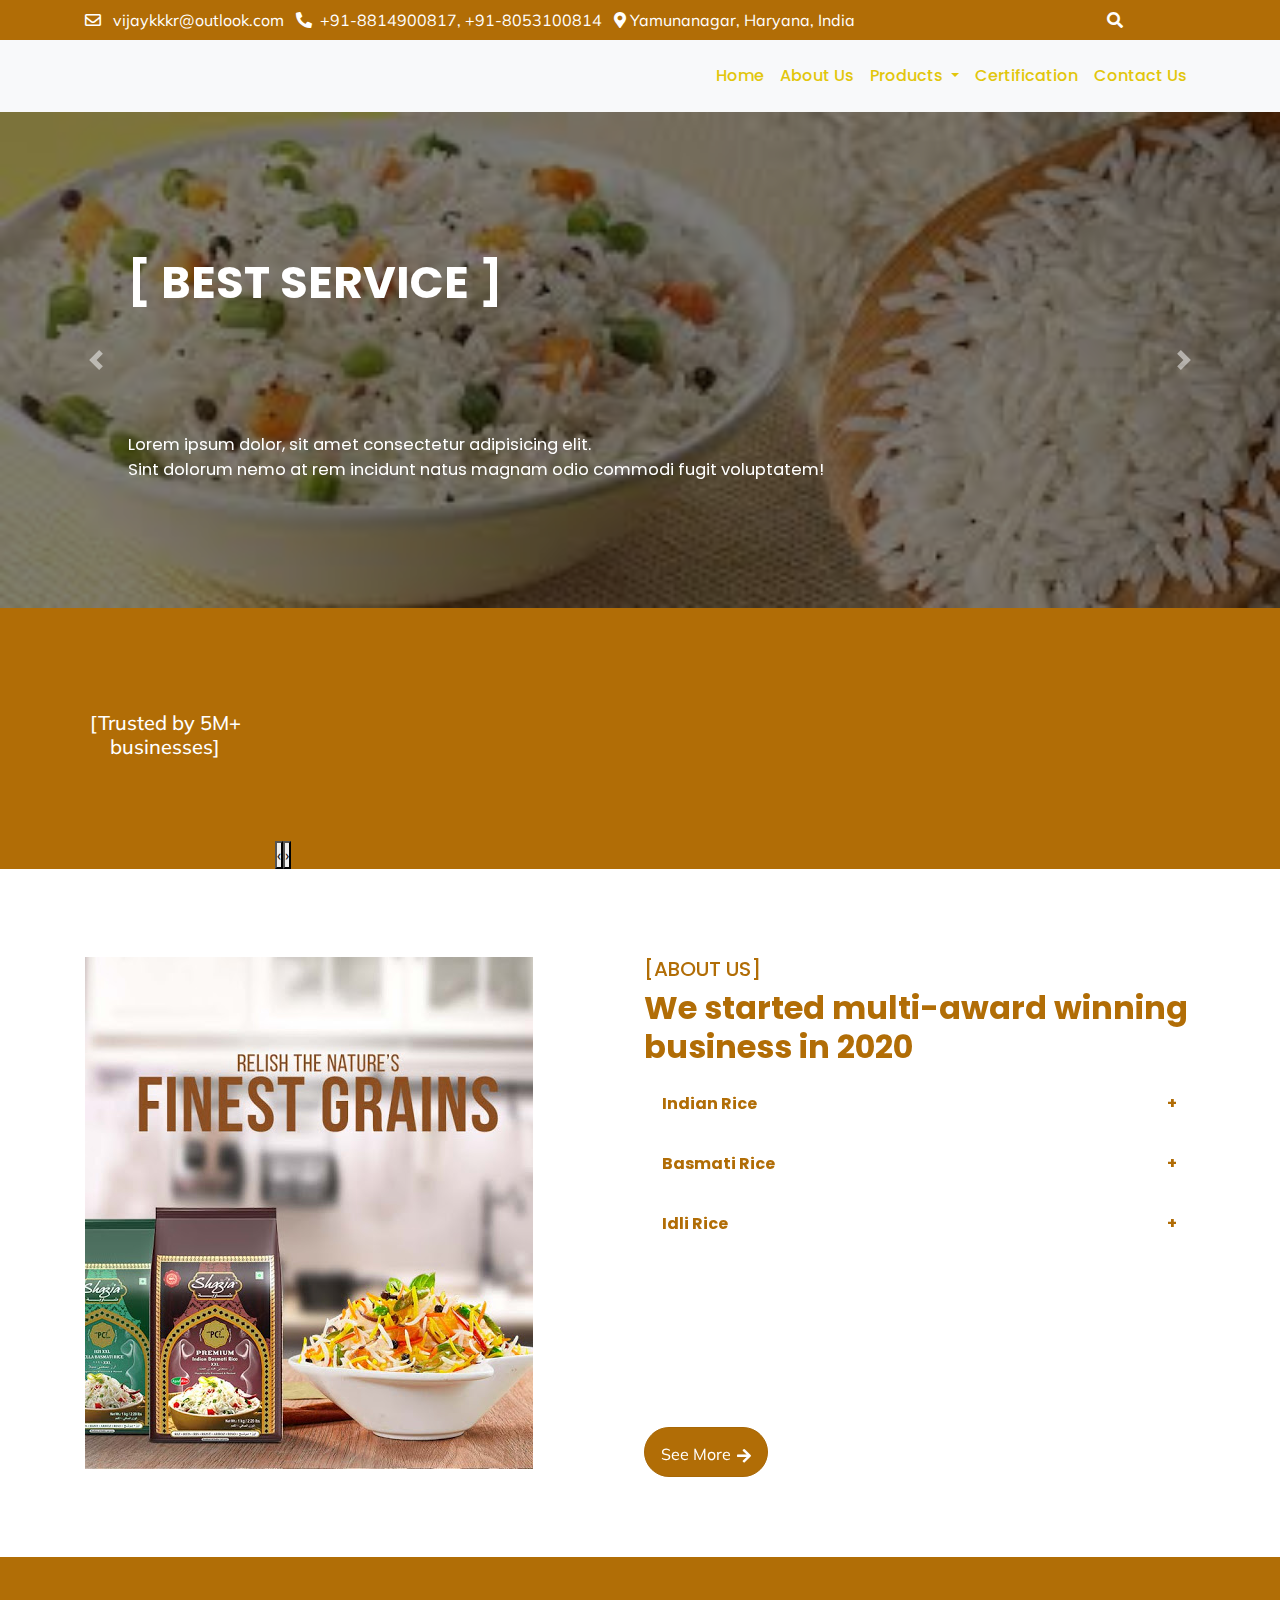
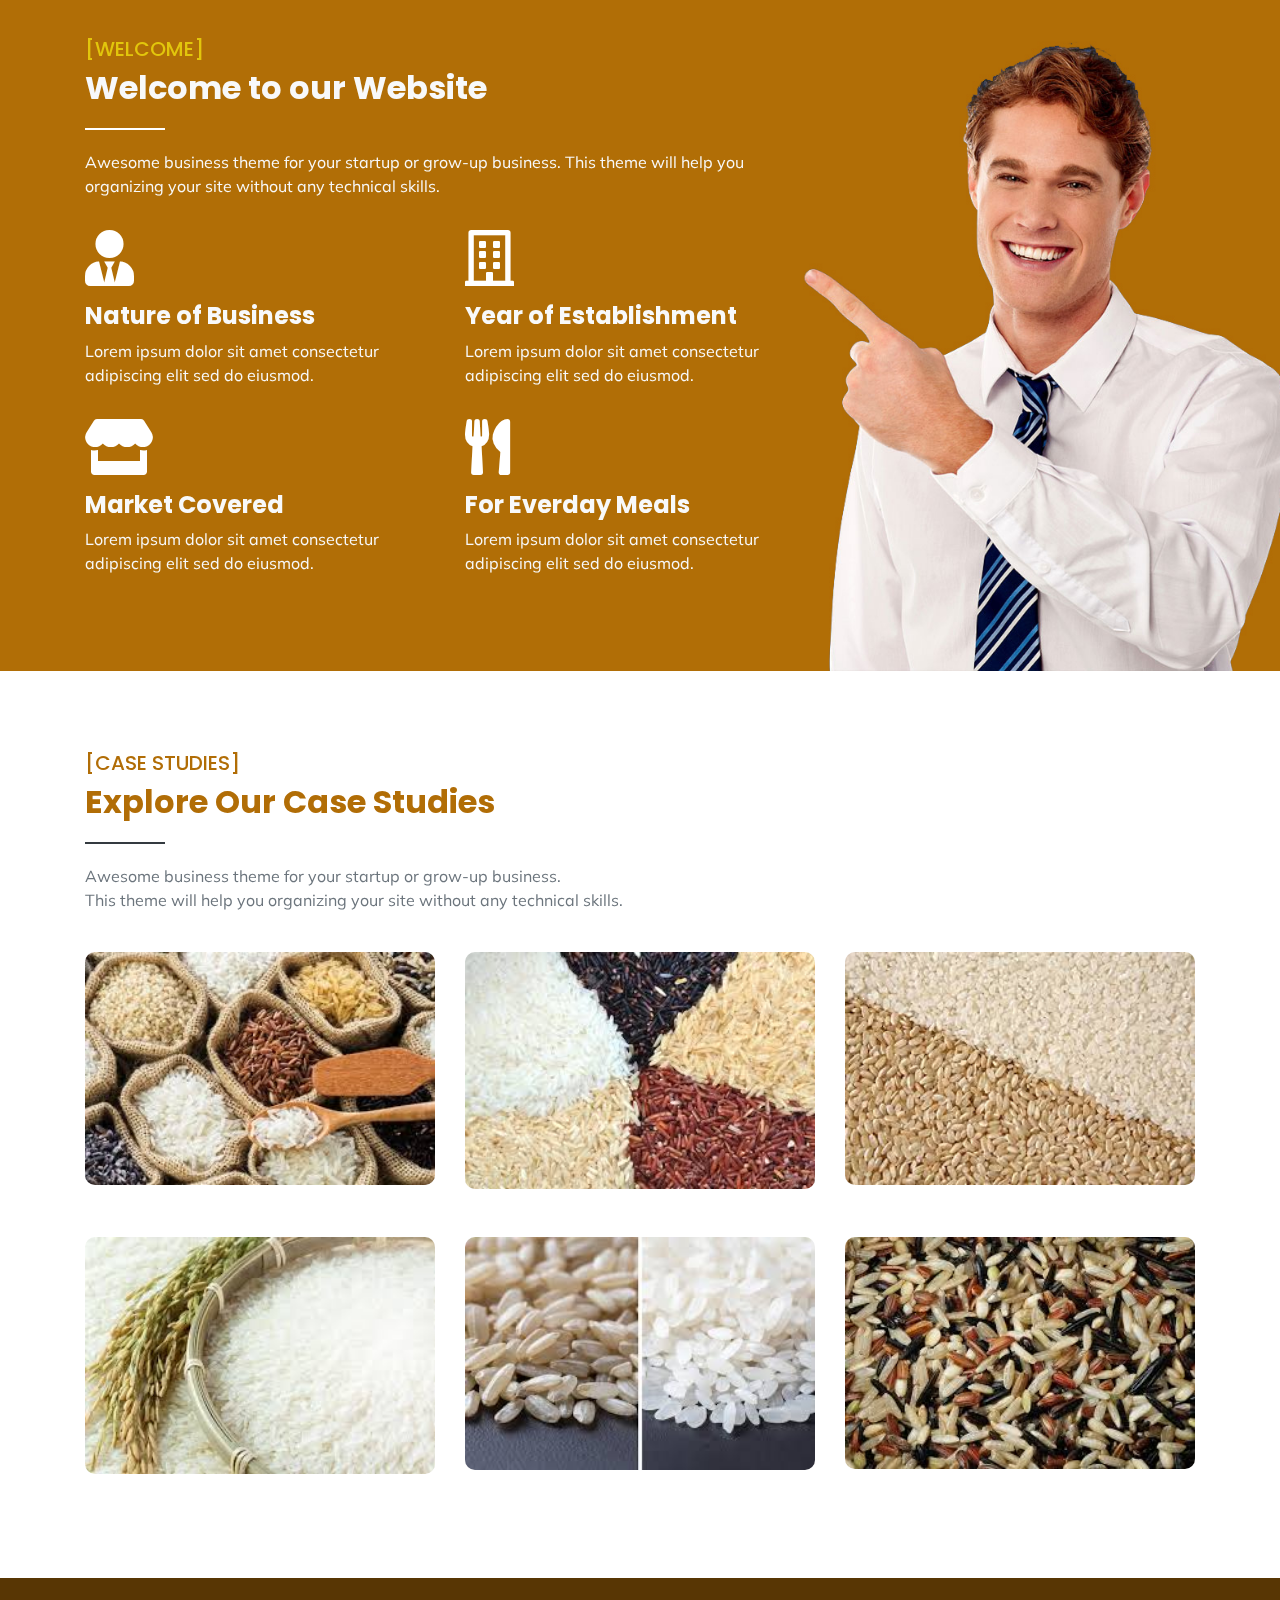
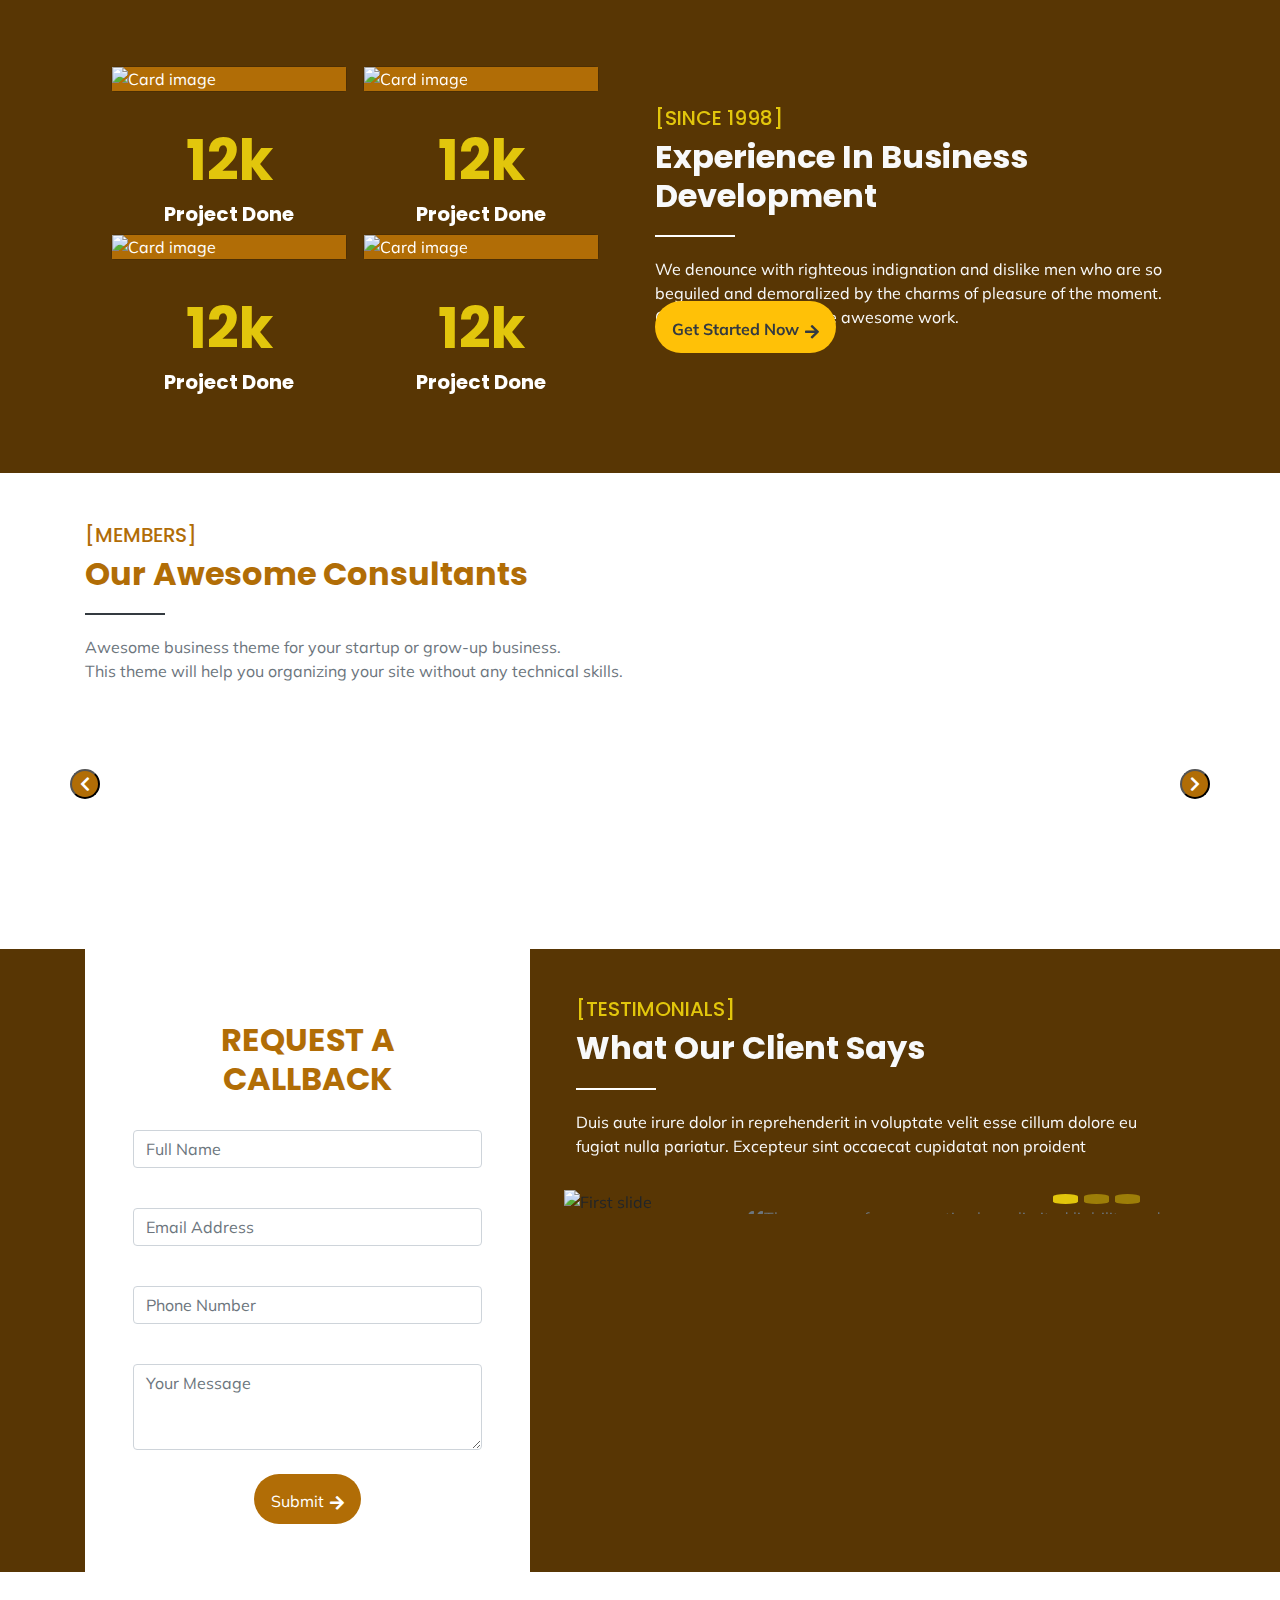
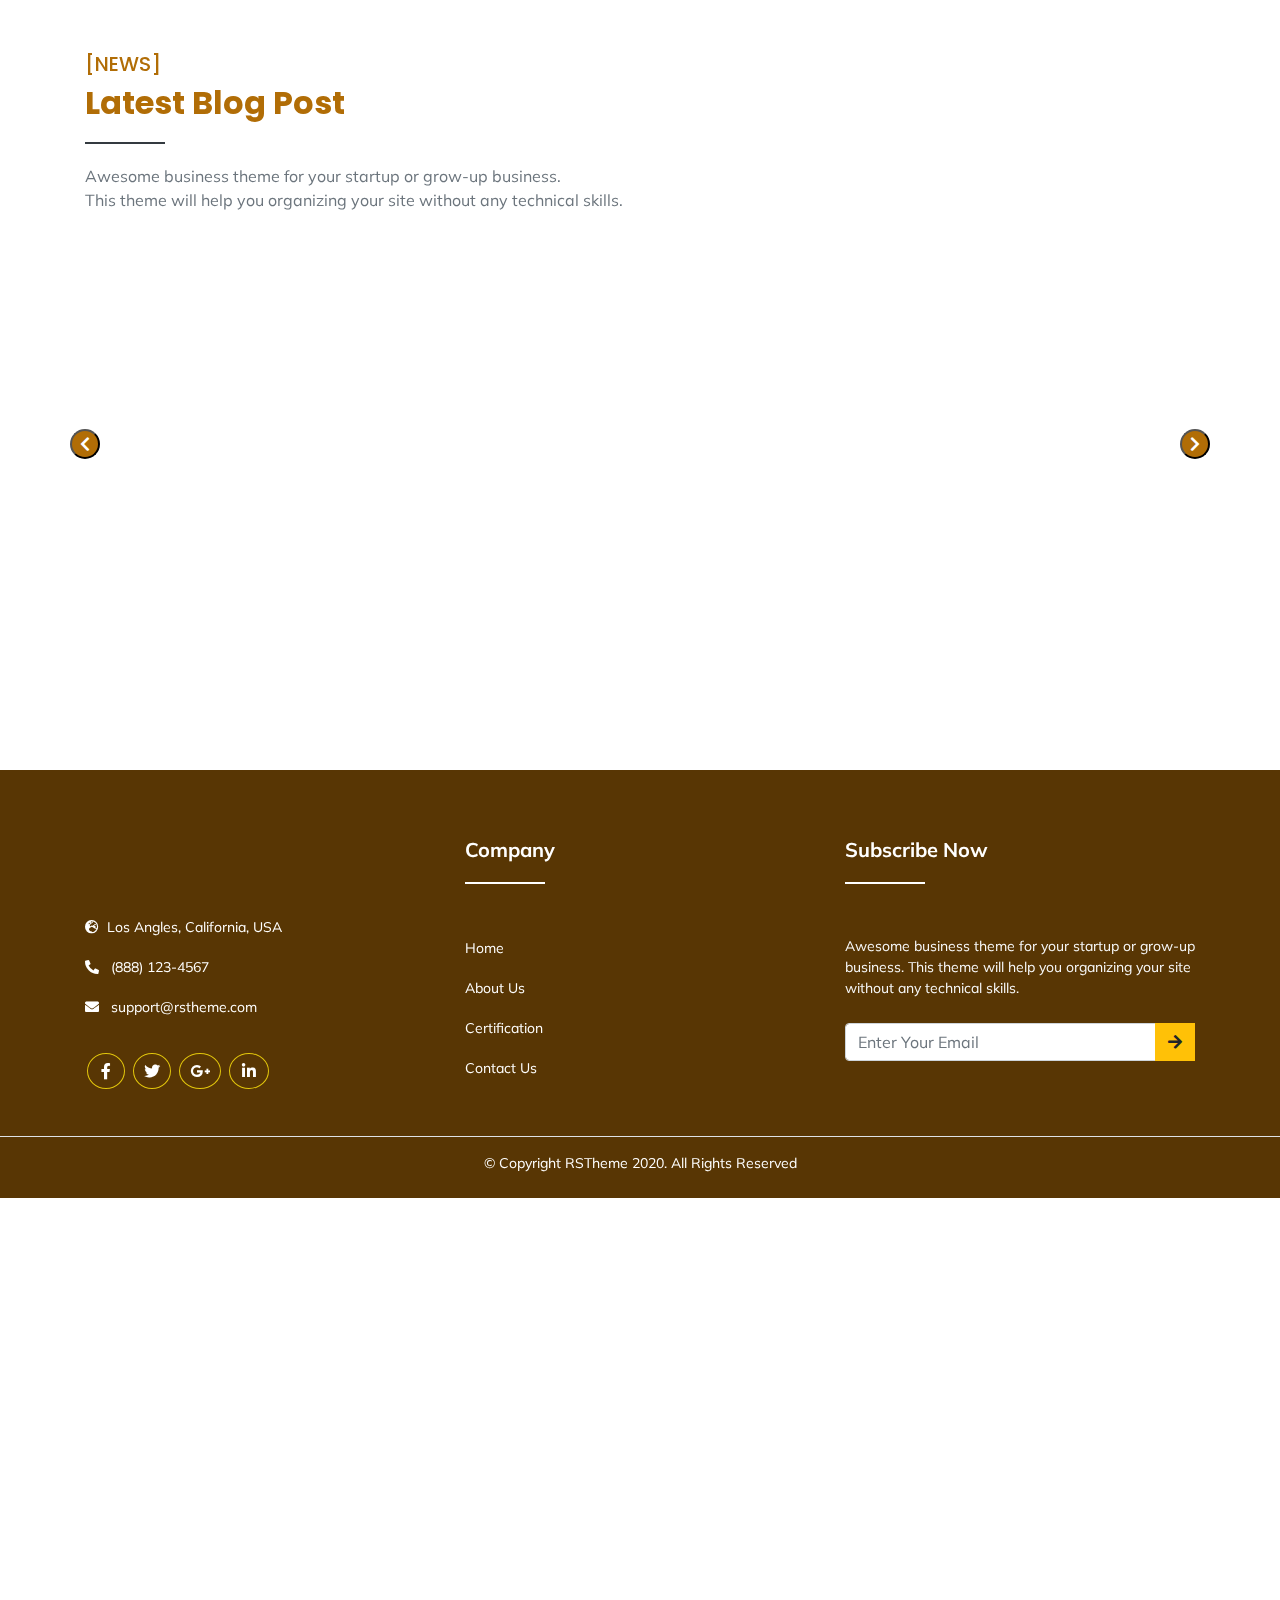
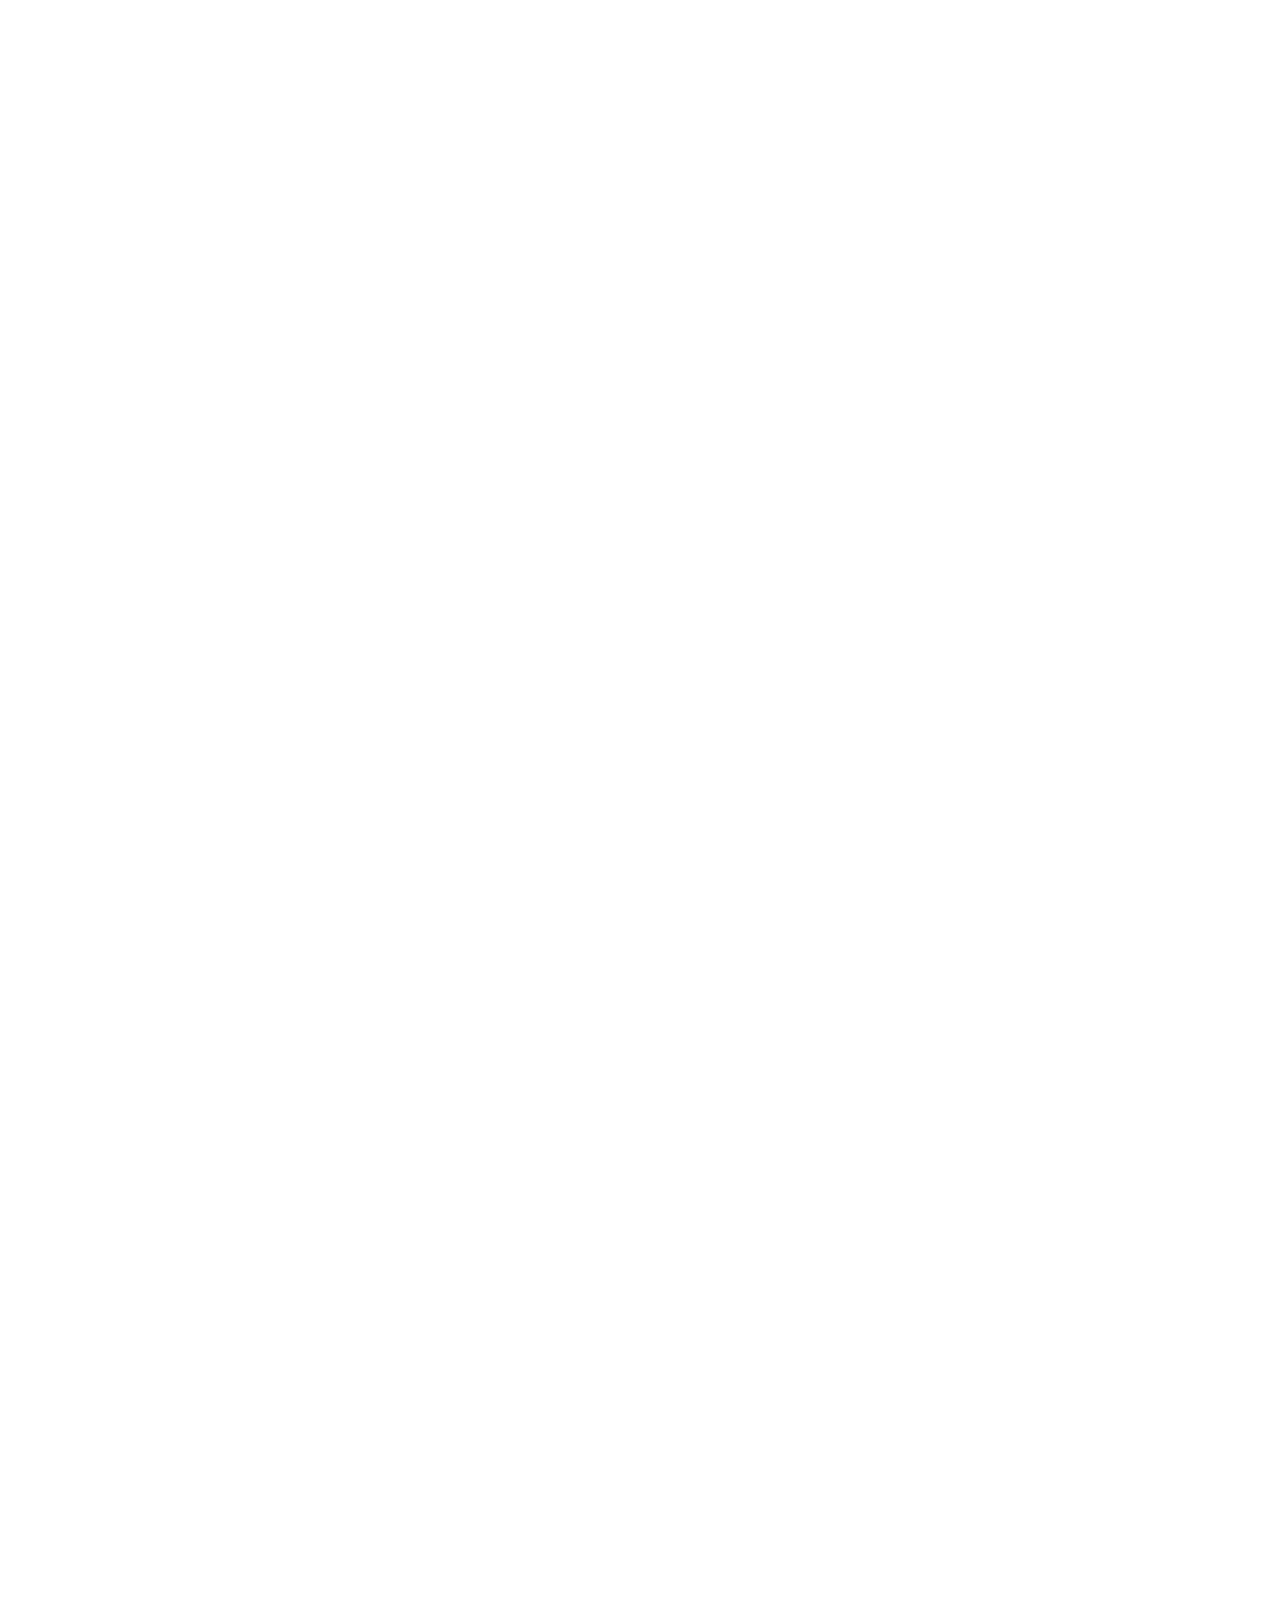
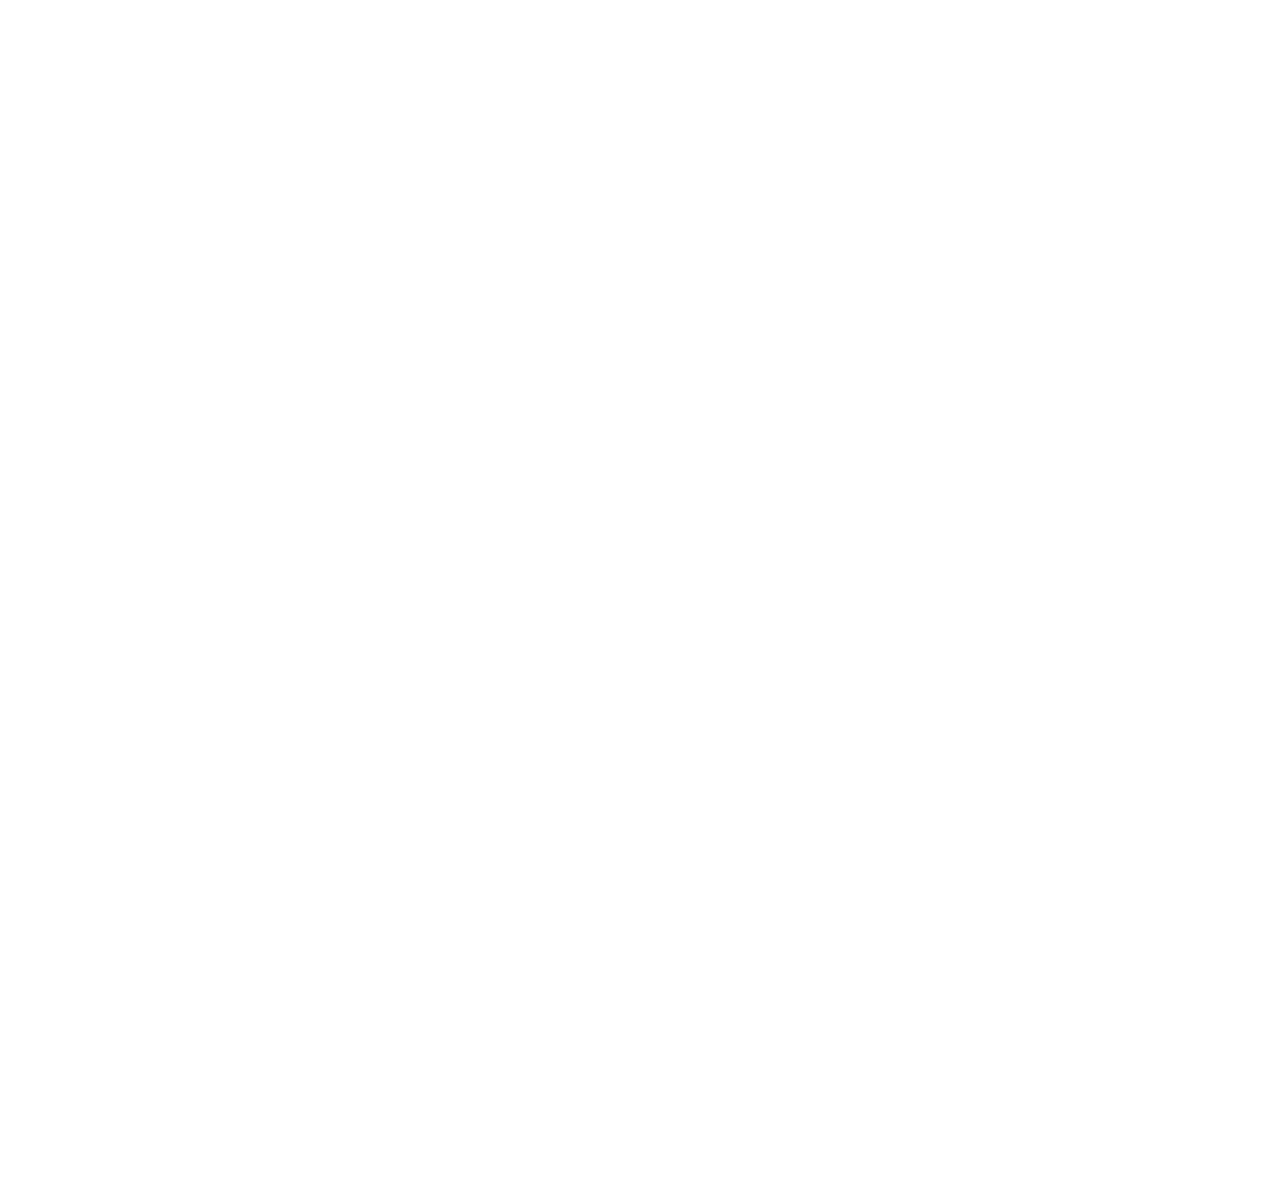
==== commit 2c89da7e: "Update index.html" ====
--- a/index.html
+++ b/index.html
@@ -13,7 +13,7 @@
 <link href="https://stackpath.bootstrapcdn.com/bootstrap/4.4.1/css/bootstrap.min.css" rel="stylesheet" type="text/css"/>
 
 <!--Owl Carousel css-->
-<link rel="stylesheet" href="https://cdnjs.cloudflare.com/ajax/libs/OwlCarousel2/2.3.4/assets/owl.carousel.min.css"/>
+<!--<link rel="stylesheet" href="https://cdnjs.cloudflare.com/ajax/libs/OwlCarousel2/2.3.4/assets/owl.carousel.min.css"/>-->
 
  <!-- Icons -->
  <link rel="stylesheet" href="https://cdnjs.cloudflare.com/ajax/libs/font-awesome/5.11.2/css/all.min.css">
@@ -983,4 +983,4 @@
 <script src="https://cdnjs.cloudflare.com/ajax/libs/OwlCarousel2/2.3.4/owl.carousel.min.js"></script>
 <script src="js/custom.js"></script>
 </body>
-</html>+</html>
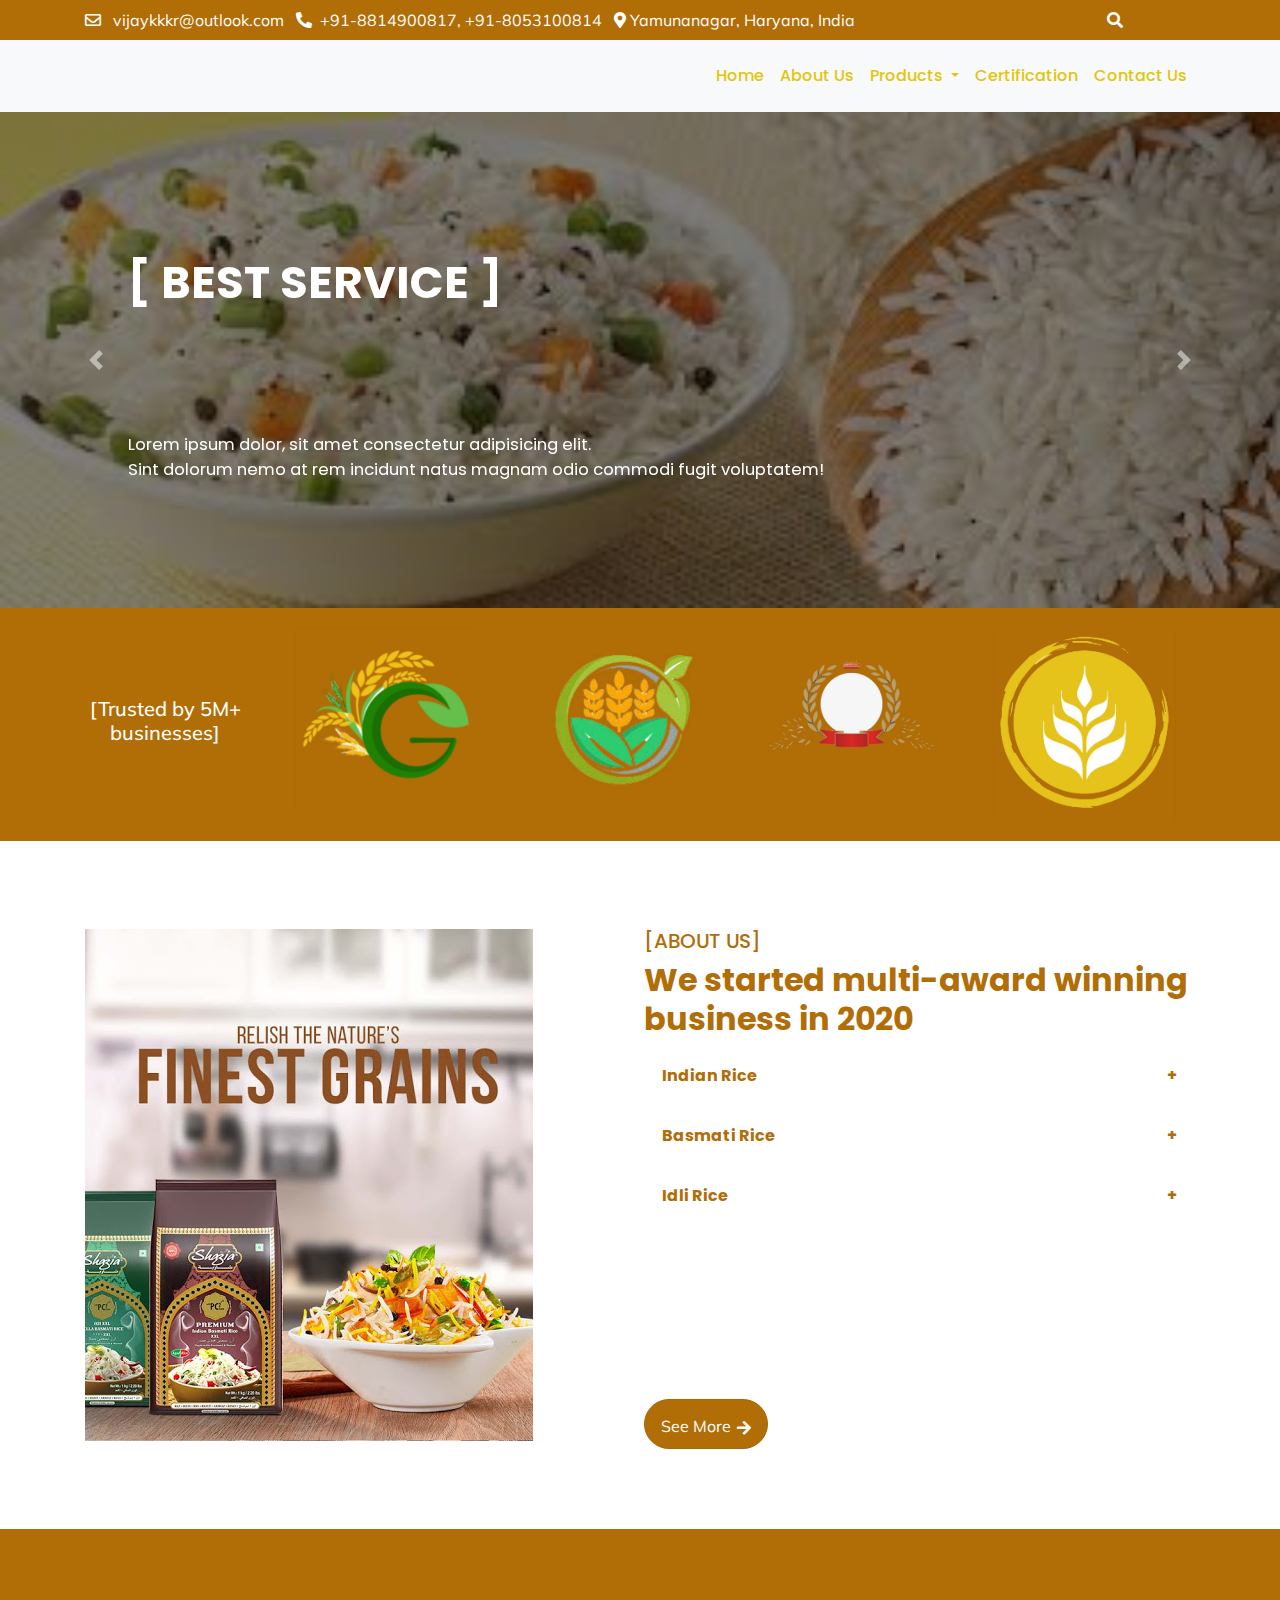
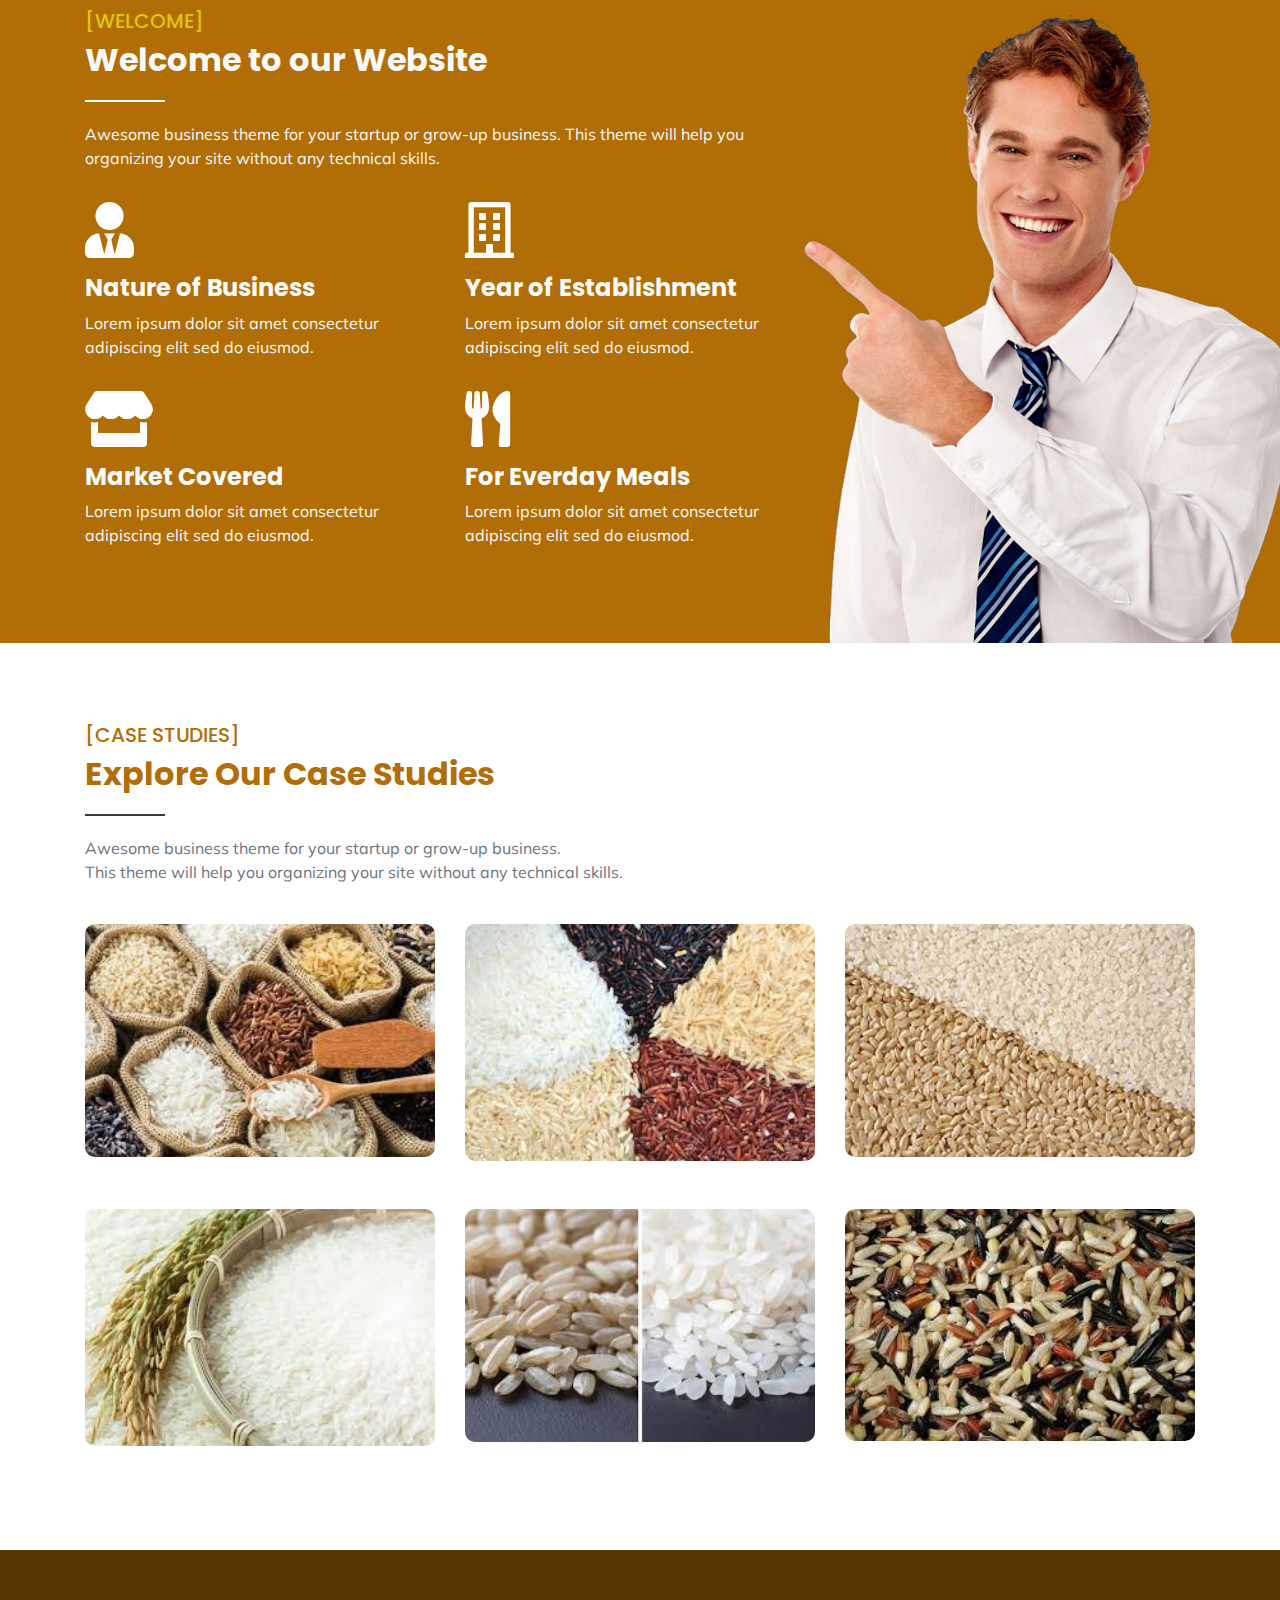
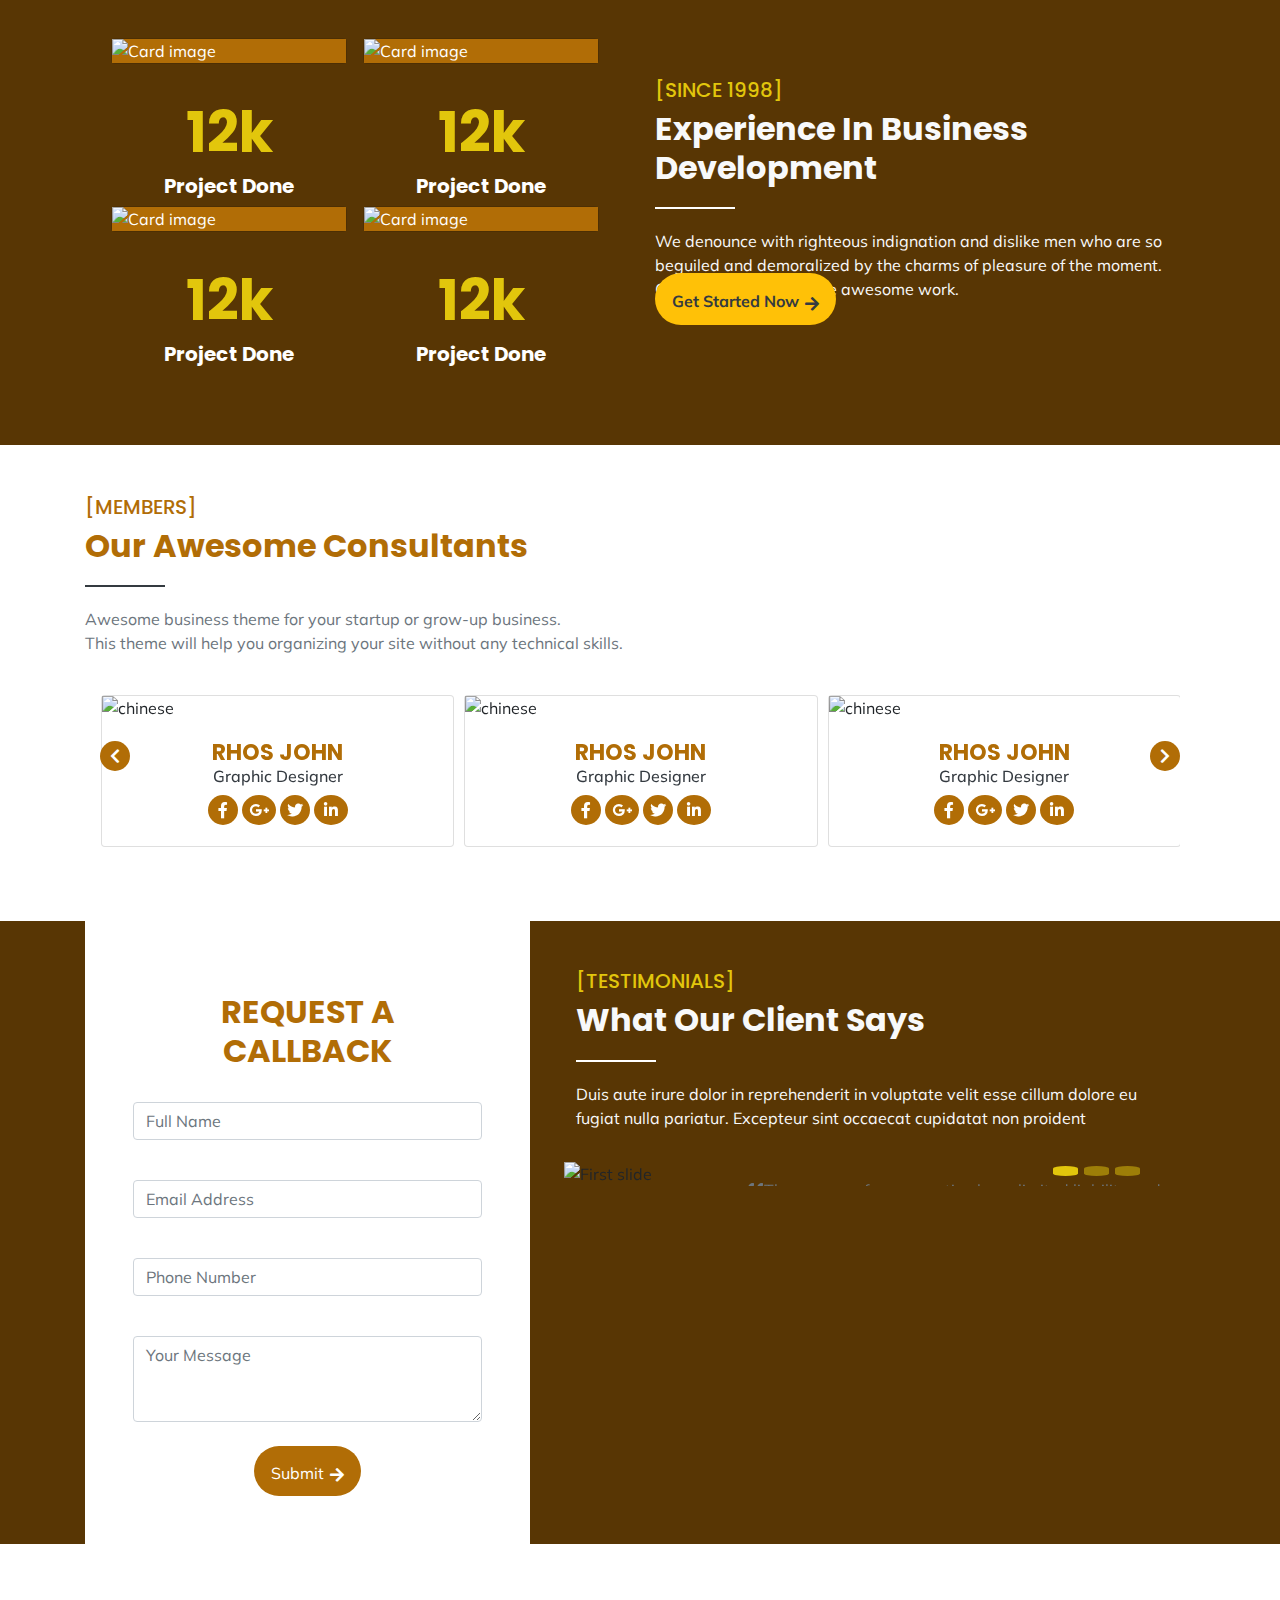
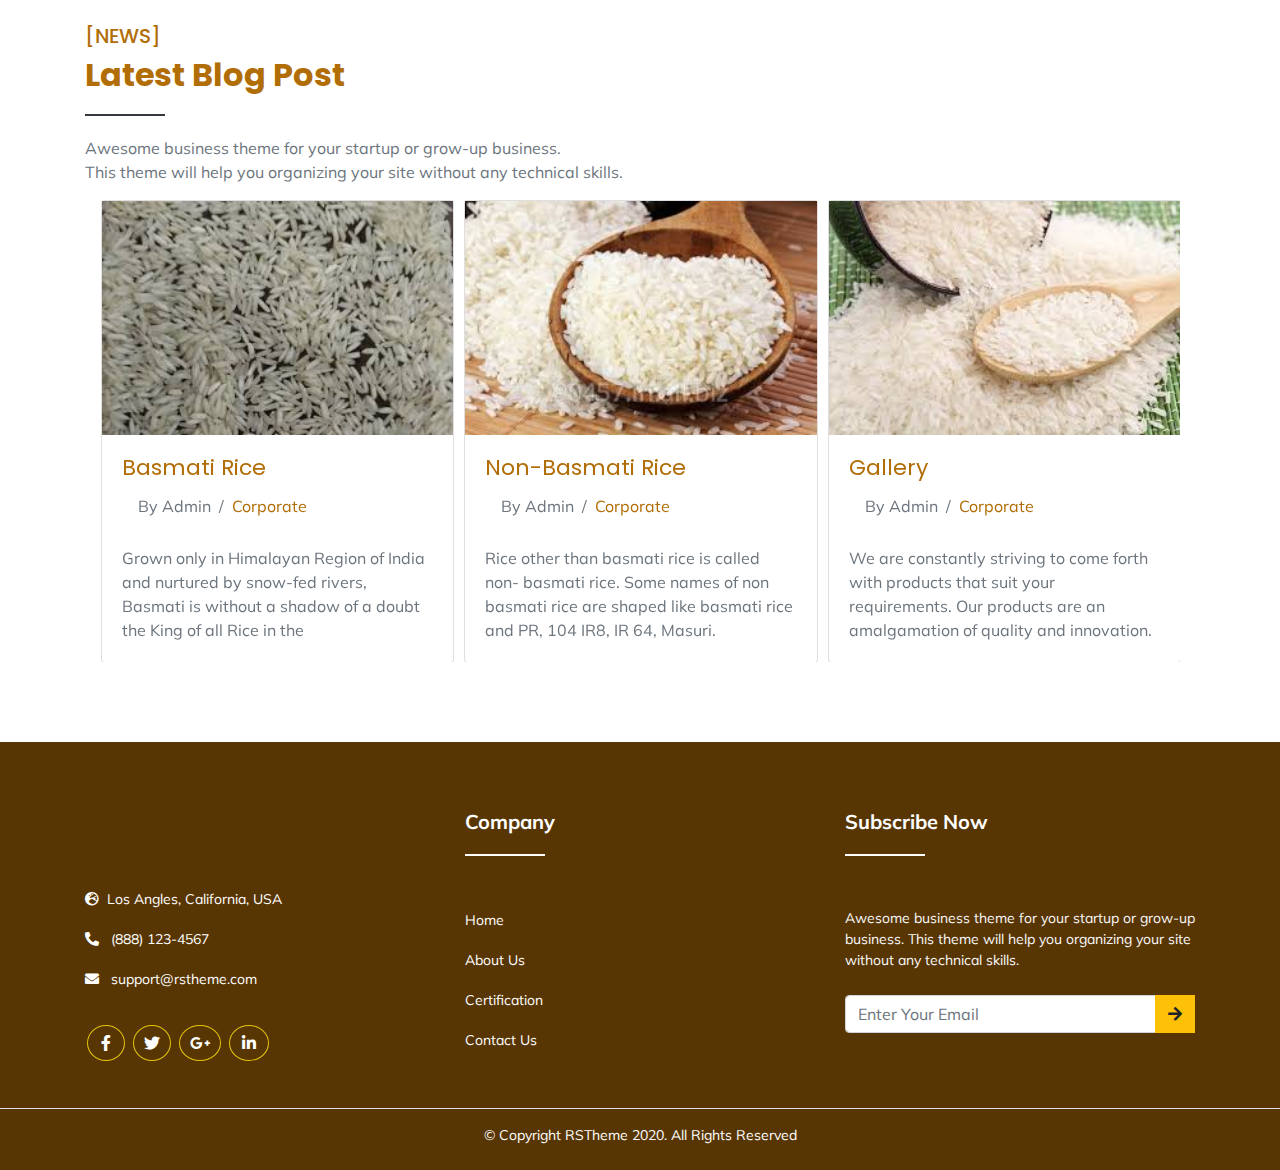
==== commit 4e9b0ab8: "Update index.html" ====
--- a/index.html
+++ b/index.html
@@ -13,7 +13,7 @@
 <link href="https://stackpath.bootstrapcdn.com/bootstrap/4.4.1/css/bootstrap.min.css" rel="stylesheet" type="text/css"/>
 
 <!--Owl Carousel css-->
-<!--<link rel="stylesheet" href="https://cdnjs.cloudflare.com/ajax/libs/OwlCarousel2/2.3.4/assets/owl.carousel.min.css"/>-->
+<link rel="stylesheet" href="https://cdnjs.cloudflare.com/ajax/libs/OwlCarousel2/2.3.4/assets/owl.carousel.min.css"/>
 
  <!-- Icons -->
  <link rel="stylesheet" href="https://cdnjs.cloudflare.com/ajax/libs/font-awesome/5.11.2/css/all.min.css">
